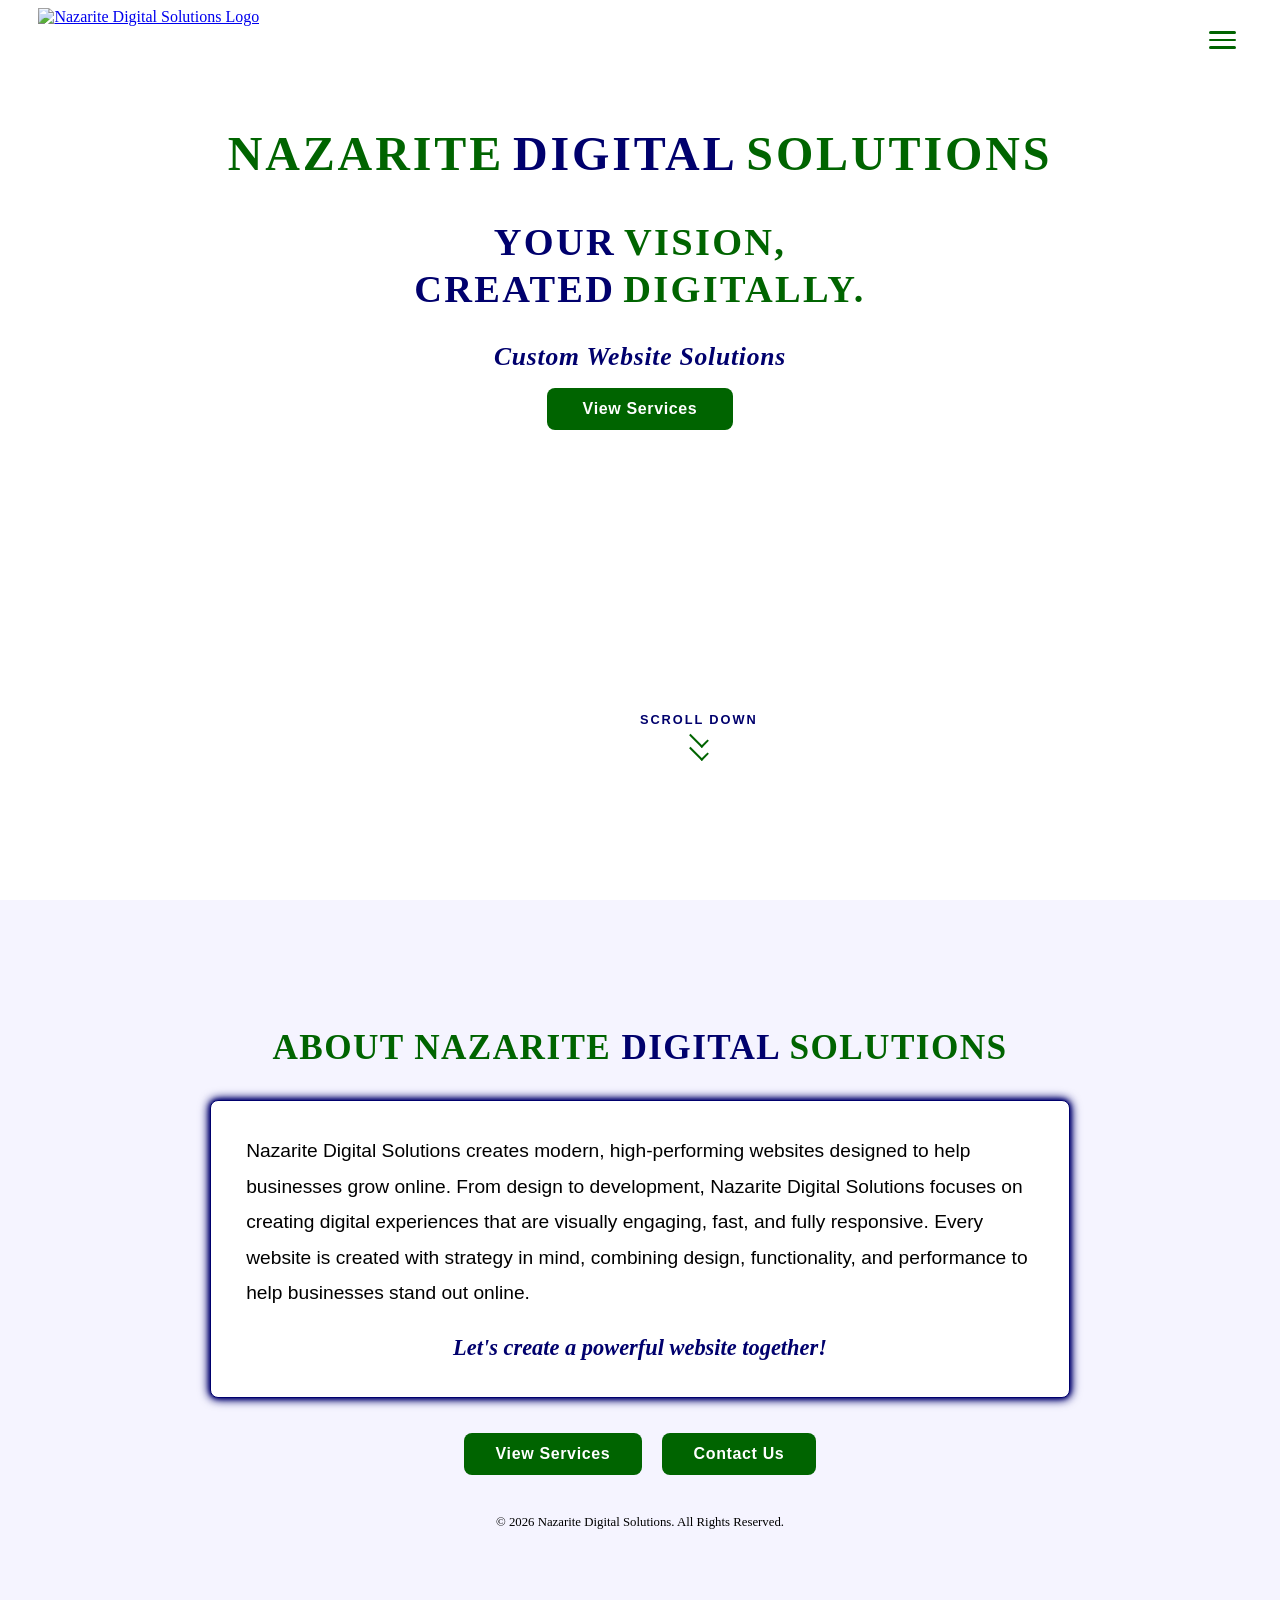
==== index.html @ 7ee90324 "Add files via upload" ====
<!DOCTYPE html>
<html lang="en">
  <head>
    <meta charset="UTF-8"/>
    <meta name="viewport" content="width=device-width, initial-scale=1.0"/>
    
    <title>Home | Nazarite Digital Solutions | Web Developer in Durban, South Africa</title>
    <meta name="description" content="Nazarite Digital Solutions creates modern, responsive websites designed to help businesses grow online.">
    <link rel="canonical" href="https://www.nazaritedigitalsolutions.vercel.app/">
    
    <meta name="robots" content="index, follow">

    <meta name="author" content="Nazarite Digital Solutions">
    
    <link rel="icon" type="image/svg+xml" href="favicon-nazarite-digital-solutions.svg">
    <link rel="preload" as="image" href="hero-page-background.webp">
    <link rel="preload" as="image" href="logo-nazarite-digital-solutions.svg">
  
    <style>
      *, *::before, *::after { box-sizing: border-box; margin: 0; padding: 0; }

      html { scroll-behavior: smooth; }

      body { overflow-x: hidden; }
      
/* ───────────────────────────────────────────────────── HEADER ───────────────────────────────────────────────────── */

      /* ---------- HEADER ---------- */
      
      .site-header {
        position: fixed;
        top: 0;
        left: 0;
        width: 100%;
        height: 5rem;
        z-index: 200;
        background: transparent;
        display: flex;
        align-items: center;
        padding: 0 3vw;
      }
      
      /* ---------- NAVBAR ---------- */
      
      .navbar {
        position: fixed;
        top: 0;
        left: 0;
        width: 100%;
        height: 5rem;
        background: transparent;
        display: flex;
        align-items: center;
        justify-content: space-between;
        padding: 0 3vw;
        z-index: 1000;
      }

      /* ---------- LOGO ---------- */
      
      .navbar-logo {
        display: flex;
        align-items: center;
        height: 100%;
        flex-shrink: 0;
      }

      .navbar-logo img {
        height: 4rem;
        width: auto;
        display: block;
      }

      /* ---------- HAMBURGER BUTTON ---------- */
      
      .hamburger {
        display: flex;
        flex-direction: column;
        justify-content: center;
        align-items: center;
        gap: 5px;
        width: 2.4rem;
        height: 2.4rem;
        background: none;
        border: none;
        cursor: pointer;
        padding: 0.2rem;
        flex-shrink: 0;
        z-index: 1100;
      }

      .hamburger .bar {
        display: block;
        width: 1.7rem;
        height: 2.5px;
        background-color: #006400;
        border-radius: 2px;
        transition: transform 0.3s ease, opacity 0.3s ease, background-color 0.3s ease;
        transform-origin: center;
      }

      .hamburger.is-open .bar:nth-child(1) {
        transform: translateY(7.5px) rotate(45deg);
        background-color: #00004D;
      }
    
      .hamburger.is-open .bar:nth-child(2) {
        opacity: 0;
        transform: scaleX(0);
      }
    
      .hamburger.is-open .bar:nth-child(3) {
        transform: translateY(-7.5px) rotate(-45deg);
        background-color: #00004D;
      }

      /* ---------- HAMBURGER DROP DOWN MENU ---------- */
      
      .mobile-menu {
        display: none;
        position: fixed;
        top: 5rem;
        right: 3vw;
        width: min(22rem, 90vw);
        text-align: center;
        background-color: #00006D;
        border-radius: 0.5rem;
        flex-direction: column;
        z-index: 999;
        overflow: hidden;
        max-height: 0;
        transition: max-height 0.35s ease;
      }

      .mobile-menu.is-open {
        display: flex;
        max-height: 45vh;
      }

      .mobile-menu a {
        font-size: 1.1rem;
        color: white;
        font-weight: 700;
        text-decoration: none;
        padding: 1rem 3vw;
        border-bottom: 1px solid rgba(0, 0, 0, 0.12);
        display: block;
      }

      .mobile-menu a:last-child {
        border-bottom: none;
      }

/* ───────────────────────────────────────────────── MEDIA QUERIES ────────────────────────────────────────────────── */

      /* ---------- 1024px ---------- */
      
      @media (max-width: 1024px) {
        .mobile-menu a:hover {
          opacity: 1;
        }
      }

      /* ---------- 700px ---------- */
      
      @media (max-width: 700px) {
        .navbar {
          padding: 0 4vw;
        }

        .navbar-logo img {
          height: 2.5rem;
        }

        .mobile-menu a {
          font-size: 1rem;
          padding: 0.9rem 6vw;
        }
      }

      /* ---------- 468px ---------- */
      
      @media (max-width: 468px) {
        .navbar {
          padding: 0 5vw;
        }

        .navbar-logo img {
          height: 2rem;
        }

        .hamburger {
          width: 2rem;
          height: 2rem;
        }

        .hamburger .bar {
          width: 1.4rem;
        }
  
        .mobile-menu a {
          font-size: 0.95rem;
          padding: 0.8rem 7vw;
        }
      }

/* ─────────────────────────────────────────────────── HERO PAGE ──────────────────────────────────────────────────── */
      
      .hero-page {
        position: relative;
        width: 100%;
        min-height: 100vh;
        display: flex;
        flex-direction: column;
        align-items: center;
        overflow: hidden;
        padding-top: 8rem;
        padding-bottom: 6rem;
      }

      /* ---------- HERO PAGE WRAPPER ---------- */
      
      .hero-page-wrapper {
        position: absolute;
        inset: 0;
        width: 100%;
        height: 100%;
        z-index: 0;
      }
         
      .hero-page-video {
        position: absolute;
        inset: 0;
        width: 100%;
        height: 100%;
        object-fit: cover;
      }
      
      .hero-page-image {
        position: absolute;
        inset: 0;
        width: 100%;
        height: 100%;
        display: none;
      }

      .hero-page-image img {
        width: 100%;
        height: 100%;
        object-fit: cover;
        display: none;
      }

      /* ---------- HERO PAGE CONTENT ---------- */
      
      .hero-page-content {
        position: relative;
        z-index: 1;
        display: flex;
        flex-direction: column;
        align-items: center;
        width: 90%;
        max-width: 960px;
        text-align: center;
      }

      /* ---------- NAZARITE DIGITAL SOLUTIONS NAME ---------- */
      
      .nazarite-digital-solutions-name {
        font-family: Georgia, 'Times New Roman', serif;
        font-size: clamp(2.8rem, 5.5vw, 3rem);
        font-weight: 700;
        letter-spacing: 0.06em;
        line-height: 1.1;
        display: flex;
        gap: 0.55rem;
        align-items: baseline;
        flex-wrap: wrap;
        justify-content: center;
        margin-bottom: 2.5rem;
        animation: flyFromTop 0.9s cubic-bezier(0.22, 1, 0.36, 1) both;
      }

      @keyframes flyFromTop {
        from { transform: translateY(-120vh); opacity: 0; }
        to   { transform: translateY(0);      opacity: 1; }
      }

       .nazarite-digital-solutions-name-green-words { 
        color: #006400; 
      }
    
      .nazarite-digital-solutions-name-blue-word { 
        color: #00006D; 
      }

      /* ---------- YOUR VISION / CREATED DIGITALLY WORDS ---------- */
      
      .nazarite-digital-solutions-slogan {
        display: flex;
        flex-direction: column;
        align-items: center;
        gap: 0.3rem;
        margin-bottom: 2rem;
      }

      .hero-page-slogan-line {
        display: flex;
        gap: 0.5rem;
        align-items: baseline;
        flex-wrap: wrap;
        justify-content: center;
      }

      .nazarite-digital-solutions-slogan {
        font-family: Georgia, 'Times New Roman', serif;
        font-size: clamp(2.2rem, 5.5vw, 2.4rem);
        font-weight: 700;
        letter-spacing: 0.06em;
        line-height: 1.1;
      }

      .nazarite-digital-solutions-slogan-blue-words { 
        color: #00006D; 
      }
    
      .nazarite-digital-solutions-slogan-green-words { 
        color: #006400; 
      }

      .fly-left {
        animation: flyFromLeft 0.85s cubic-bezier(0.22, 1, 0.36, 1) both;
        animation-delay: 0.25s;
      }
    
      .fly-right {
        animation: flyFromRight 0.85s cubic-bezier(0.22, 1, 0.36, 1) both;
        animation-delay: 0.25s;
      }

      .hero-page-slogan-line:nth-child(2) .fly-left,
      
      .hero-page-slogan-line:nth-child(2) .fly-right {
        animation-delay: 0.42s;
      }

      @keyframes flyFromLeft {
        from { transform: translateX(-120vw); opacity: 0; }
        to   { transform: translateX(0);      opacity: 1; }
      }

      @keyframes flyFromRight {
        from { transform: translateX(120vw);  opacity: 0; }
        to   { transform: translateX(0);      opacity: 1; }
      }

      /* ---------- CUSTOM WEBSITE SOLUTIONS SENTENCE ---------- */
      
      .hero-page-custom-website-solutions {
        font-family: Georgia, 'Times New Roman', serif;
        font-size: clamp(1.4rem, 2.6vw, 1.6rem);
        font-style: italic;
        font-weight: 900;
        color: #00006D;
        margin-bottom: 1rem;
        letter-spacing: 0.03em;
        animation: fadeUp 0.9s 0.65s cubic-bezier(0.22, 1, 0.36, 1) both;
      }

      @keyframes fadeUp {
        from { opacity: 0; transform: translateY(24px); }
        to   { opacity: 1; transform: translateY(0);    }
      }

      /* ---------- HERO PAGE BUTTON ---------- */
      
      .hero-page-button {
        display: inline-block;
        font-family: Arial, sans-serif;
        font-size: 1rem;
        font-weight: 700;
        color: white;
        background-color: #006400;
        border: none;
        border-radius: 0.5rem;
        padding: 0.75rem 2.2rem;
        cursor: pointer;
        text-decoration: none;
        letter-spacing: 0.04em;
        transition: transform 0.2s ease;
      }

      .hero-page-button:hover {
        transform: translateY(-5px);
      }
      
      .hero-page-buttons {
        animation: fadeUp 0.9s 0.85s cubic-bezier(0.22, 1, 0.36, 1) both;
      }

      /* ---------- SCROLL INDICATOR ---------- */
      
      .scroll-indicator {
        position: absolute;
        bottom: 9rem;
        left: 50%;
        transform: translateX(-50%);
        z-index: 1;
        display: flex;
        flex-direction: column;
        align-items: center;
        gap: 0.35rem;
        animation: fadeUp 1s 1.2s cubic-bezier(0.22, 1, 0.36, 1) both;
        text-decoration: none;
      }

      .scroll-indicator-text {
        font-family: Arial, sans-serif;
        font-size: 0.8rem;
        letter-spacing: 0.15em;
        color: #00006D;
        font-weight: 800;
      }

      .scroll-indicator-chevrons {
        display: flex;
        flex-direction: column;
        align-items: center;
        gap: 3px;
      }

      .chevron {
        width: 18px;
        height: 10px;
        border-right: 2.5px solid #006400;
        border-bottom: 2.5px solid #006400;
        transform: rotate(45deg);
        animation: bounce 1.4s infinite;
      }

      .chevron:nth-child(2) { 
        animation-delay: 0.2s; 
      }

      @keyframes bounce {
        0%, 100% { opacity: 0.3; transform: rotate(45deg) translateY(-3px); }
        50%       { opacity: 1;   transform: rotate(45deg) translateY(3px);  }
      }

/* ────────────────────────────────────────────────── ABOUT PAGE ──────────────────────────────────────────────────── */
      
      .about-page {
        background-color: #F5F4FF;
        width: 100%;
        min-height: 100vh;
        padding-top: 8rem;
        padding-bottom: 3rem;
        display: flex;
        flex-direction: column;
        align-items: center;
      }

      .about-page-wrapper {
        width: 88%;
        max-width: 860px;
        display: flex;
        flex-direction: column;
        align-items: center;
      }

      /* ---------- ABOUT PAGE HEADING ---------- */
      
      .about-page-heading {
        font-family: Georgia, 'Times New Roman', serif;
        font-size: clamp(1.3rem, 3vw, 2.2rem);
        font-weight: 700;
        color: #006400;
        text-align: center;
        margin-bottom: 2rem;
        letter-spacing: 0.04em;
      }
      
      .about-page-heading-digital-blue {
        color: #00006D;
      }

      /* ---------- ABOUT PAGE BOX ---------- */
      
      .about-page-box {
        width: 100%;
        border-radius: 0.5rem;
        background-color: white;
        padding: 2rem 2.2rem 1.8rem;
        margin-bottom: 2.2rem;
        border: 1px solid #00006D;
        box-shadow: 0 0 4px #00006D, 
                    0 0 8px #00006D, 
                    0 0 12px #00006D;
      }

      .about-page-box p {
        font-family: Arial, sans-serif;
        font-size: 1.2rem;
        color: black;
        line-height: 1.85;
        text-align: left;
        margin-bottom: 1rem;
      }

      .about-page-box .tagline {
        font-family: Georgia, 'Times New Roman', serif;
        font-size: 1.4rem;
        font-style: italic;
        font-weight: 700;
        color: #00006D;
        text-align: center;
        margin-bottom: 0;
      }

      /* ---------- ABOUT PAGE BUTTONS ---------- */
      
      .about-page-buttons {
        display: flex;
        gap: 1.2rem;
        justify-content: center;
        flex-wrap: wrap;
        margin-bottom: 2.5rem;
      }

      .about-page-button {
        display: inline-block;
        font-family: Arial, sans-serif;;
        font-size: 1rem;
        font-weight: 700;
        color: white;
        background-color: #006400;
        border: none;
        border-radius: 0.5rem;
        padding: 0.75rem 2rem;
        cursor: pointer;
        text-decoration: none;
        letter-spacing: 0.04em;
        transition: transform 0.2s ease;
      }

      .about-page-button:hover {
        transform: translateY(-5px);
      }

      /* ---------- COPYRIGHT ---------- */
      
      .copyright {
        font-family: Georgia, 'Times New Roman', serif;
        font-size: 0.8rem;
        color: black;
        font-style: normal;
        text-align: center;
      }

/* ───────────────────────────────────────────────── MEDIA QUERIES ────────────────────────────────────────────────── */

      /* ---------- 700px ---------- */
    
      @media (max-width: 700px) {
        .nazarite-digital-solutions-name {
          font-size: clamp(1.8rem, 6.5vw, 2rem);
          letter-spacing: 0.04em;
        }

        .nazarite-digital-solutions-slogan {
          font-size: clamp(1.4rem, 8vw, 1.6rem);
        }

        .hero-page-custom-website-solutions { 
          font-size: 1.4rem; 
        }

        .about-page-box { 
          padding: 1.5rem 1.3rem 1.4rem; 
        }
      
        .about-page-heading { 
          font-size: 1.2rem; 
        }
        
        .hero-page-video {
          display: none;
        }

        .hero-page-image {
          display: block;
          position: absolute;
          inset: 0;
          width: 100%;
          height: 100%;
        }

        .hero-page-image img {
          width: 100%;
          height: 100%;
          object-fit: cover;
          display: block;
        }
      
        .hero-page-button:hover,
        .about-page-button:hover {
          transform: none;
          box-shadow: none;
        }
      }

      /* ---------- 468px ---------- */
    
      @media (max-width: 468px) {
        .hero-page {
          padding-top: calc(5rem + 3rem);
          padding-bottom: 5rem;
        }

        .nazarite-digital-solutions-name {
          gap: 0.3rem;
          font-size: clamp(1.8rem, 8vw, 2rem);
          letter-spacing: 0.03em;
          margin-bottom: 1rem;
        }

        .nazarite-digital-solutions-slogan {
          font-size: clamp(1.2rem, 9.5vw, 1.4rem);
          letter-spacing: 0.02em;
          margin-bottom: 1rem;
        }

        .hero-page-slogan-line { 
          gap: 0.3rem; 
        }

        .hero-page-custom-website-solutions {
          font-size: 1rem;
          margin-bottom: 1rem;
        }

        .hero-page-button,
        .about-page-button {
          font-size: 0.9rem;
          padding: 0.65rem 1.5rem;
        }

        .about-page-box p { 
          font-size: 0.9rem; 
        }
        
        .about-page-box .tagline { 
          font-size: 0.95rem; 
        }
        
        .about-page-heading { 
          font-size: 1.05rem; 
        }
        
        .scroll-indicator {
          bottom: 8.5rem;
        }

        .about-page-buttons {
          flex-direction: column;
          align-items: center;
          gap: 0.8rem;
        }

        .hero-page-button:hover,
        .about-page-button:hover {
          transform: none;
          box-shadow: none;
        }
      }
    </style>
  </head>

<!-- ──────────────────────────────────────────────────── BODY ───────────────────────────────────────────────────── -->
  
  <body>

<!-- ─────────────────────────────────────────────────── HEADER ──────────────────────────────────────────────────── -->
  
    <header class="site-header">
  
      <nav class="navbar">

        <!-- LOGO -->
    
        <div class="navbar-logo">
          <a href="index.html">
            <img src="logo-nazarite-digital-solutions.svg" alt="Nazarite Digital Solutions Logo">
          </a>
        </div>

      <!-- HAMBURGER -->
    
        <button class="hamburger" id="hamburger" aria-label="Toggle menu" aria-expanded="false">
          <span class="bar"></span>
          <span class="bar"></span>
          <span class="bar"></span>
        </button>

      </nav>

      <!-- HAMBURGER DROP DOWN MENU -->
  
      <div class="mobile-menu" id="mobileMenu" role="navigation" aria-label="Mobile navigation">
        <a href="index.html">Home</a>
        <a href="#about-page">About</a>
        <a href="projects-page.html">Projects</a>
        <a href="services-page.html">Services</a>
        <a href="contact-page.html">Contact</a>
      </div>
    
    </header>

    <script>
      const hamburger = document.getElementById('hamburger');
      const mobileMenu = document.getElementById('mobileMenu');

      hamburger.addEventListener('click', () => {
        const isOpen = hamburger.classList.toggle('is-open');
        hamburger.setAttribute('aria-expanded', isOpen);

        if (isOpen) {
          mobileMenu.classList.add('is-open');
        } else {
          mobileMenu.classList.remove('is-open');
        }
      });

      mobileMenu.querySelectorAll('a').forEach(link => {
        link.addEventListener('click', () => {
          hamburger.classList.remove('is-open');
          hamburger.setAttribute('aria-expanded', false);
          mobileMenu.classList.remove('is-open');
        });
      });

      document.addEventListener('click', (e) => {
        if (!hamburger.contains(e.target) && !mobileMenu.contains(e.target)) {
          hamburger.classList.remove('is-open');
          hamburger.setAttribute('aria-expanded', false);
          mobileMenu.classList.remove('is-open');
        }
      });
    </script>

<!-- ─────────────────────────────────────────────────── HERO PAGE ───────────────────────────────────────────────── -->
    
    <section class="hero-page" id="home">

      <!-- HERO PAGE BACKGROUND / WRAPPER -->
      
      <div class="hero-page-wrapper">
        <video class="hero-page-video" autoplay muted loop playsinline>
          <source src="hero-page-background-video.webm" type="video/webm">
          <source src="hero-page-background-video.mp4" type="video/mp4">
        </video>
        
        <picture class="hero-page-image">
          <source srcset="hero-page-background.webp" type="image/webp">
          <img src="hero-page-background.png" alt="" aria-hidden="true" loading="eager" fetchpriority="high">
        </picture>
      </div>

      <div class="hero-page-content">

      <!-- NAZARITE DIGITAL SOLUTIONS NAME -->
      
        <div class="nazarite-digital-solutions-name">
        <span class="nazarite-digital-solutions-name-green-words">NAZARITE</span>
        <span class="nazarite-digital-solutions-name-blue-word">DIGITAL</span>
        <span class="nazarite-digital-solutions-name-green-words">SOLUTIONS</span>
      </div>

      <!-- YOUR VISION / CREATED DIGITALLY WORDS -->
        
      <div class="nazarite-digital-solutions-slogan">

        <div class="hero-page-slogan-line">
          <span class="nazarite-digital-solutions-slogan-blue-words  fly-left">YOUR</span>
          <span class="nazarite-digital-solutions-slogan-green-words fly-right">VISION,</span>
        </div>

        <div class="hero-page-slogan-line">
          <span class="nazarite-digital-solutions-slogan-blue-words  fly-left">CREATED</span>
          <span class="nazarite-digital-solutions-slogan-green-words fly-right">DIGITALLY.</span>
        </div>

      </div>

      <p class="hero-page-custom-website-solutions">Custom Website Solutions</p>

      <div class="hero-page-buttons">
        <a href="services-page.html" class="hero-page-button">View Services</a>
      </div>

      </div>

      <!-- SCROLL DOWN INDICATOR -->
    
      <a href="#about-page" class="scroll-indicator" aria-label="Scroll to About">
        <span class="scroll-indicator-text">SCROLL DOWN</span>
        <div class="scroll-indicator-chevrons">
          <div class="chevron"></div>
          <div class="chevron"></div>
        </div>
      </a>

    </section>

<!-- ───────────────────────────────────────────────── ABOUT PAGE ────────────────────────────────────────────────── -->
    
    <section class="about-page" id="about-page">
      <div class="about-page-wrapper">

        <h2 class="about-page-heading">ABOUT NAZARITE <span class="about-page-heading-digital-blue">DIGITAL</span> SOLUTIONS</h2>

        <div class="about-page-box">
          <p>Nazarite Digital Solutions creates modern, high-performing websites designed to help businesses grow online. 
            From design to development, Nazarite Digital Solutions focuses on creating digital experiences that are 
            visually engaging, fast, and fully responsive. Every website is created with strategy in mind, combining 
            design, functionality, and performance to help businesses stand out online.</p>
          <p class="tagline">Let's create a powerful website together!</p>
        </div>

        <div class="about-page-buttons">
          <a href="services-page.html" class="about-page-button">View Services</a>
          <a href="contact-page.html"  class="about-page-button">Contact Us</a>
        </div>

        <p class="copyright">&copy; 2026 Nazarite Digital Solutions. All Rights Reserved.</p>

      </div>
    </section>

  </body>
</html>
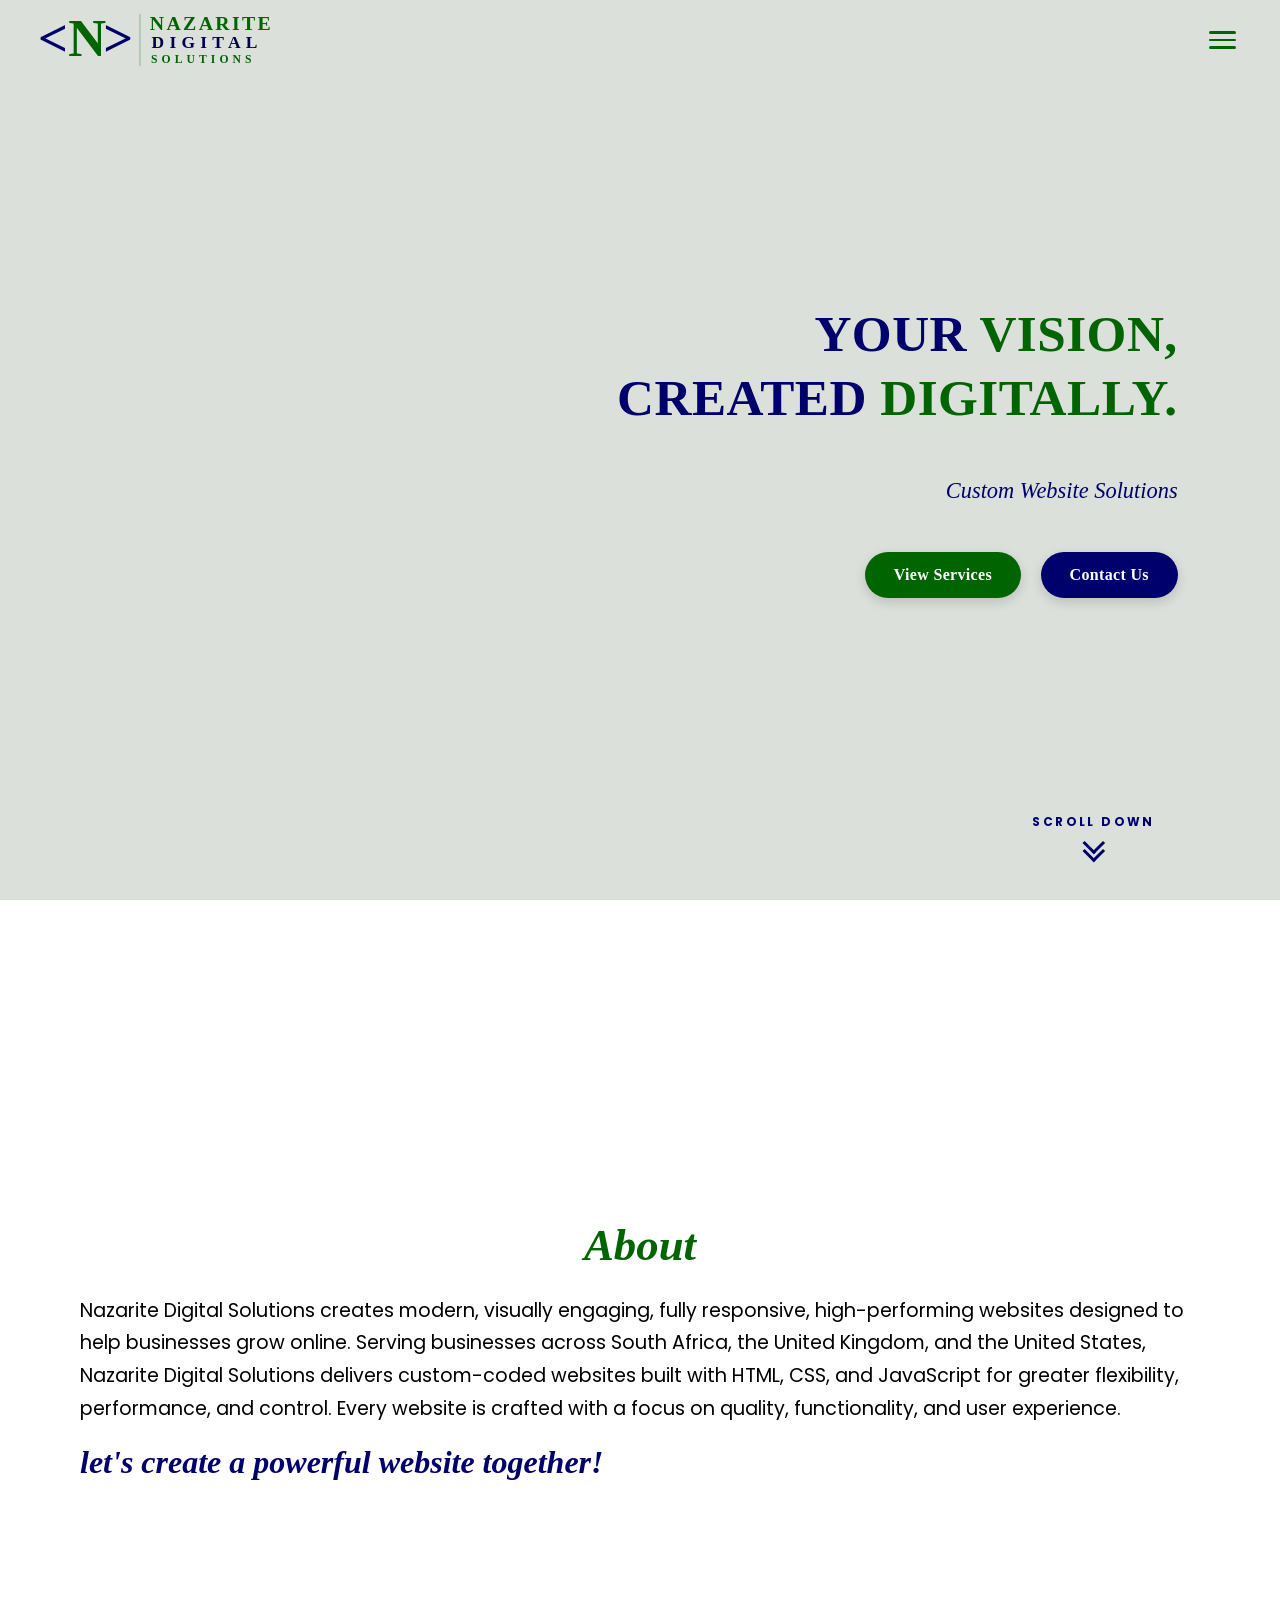
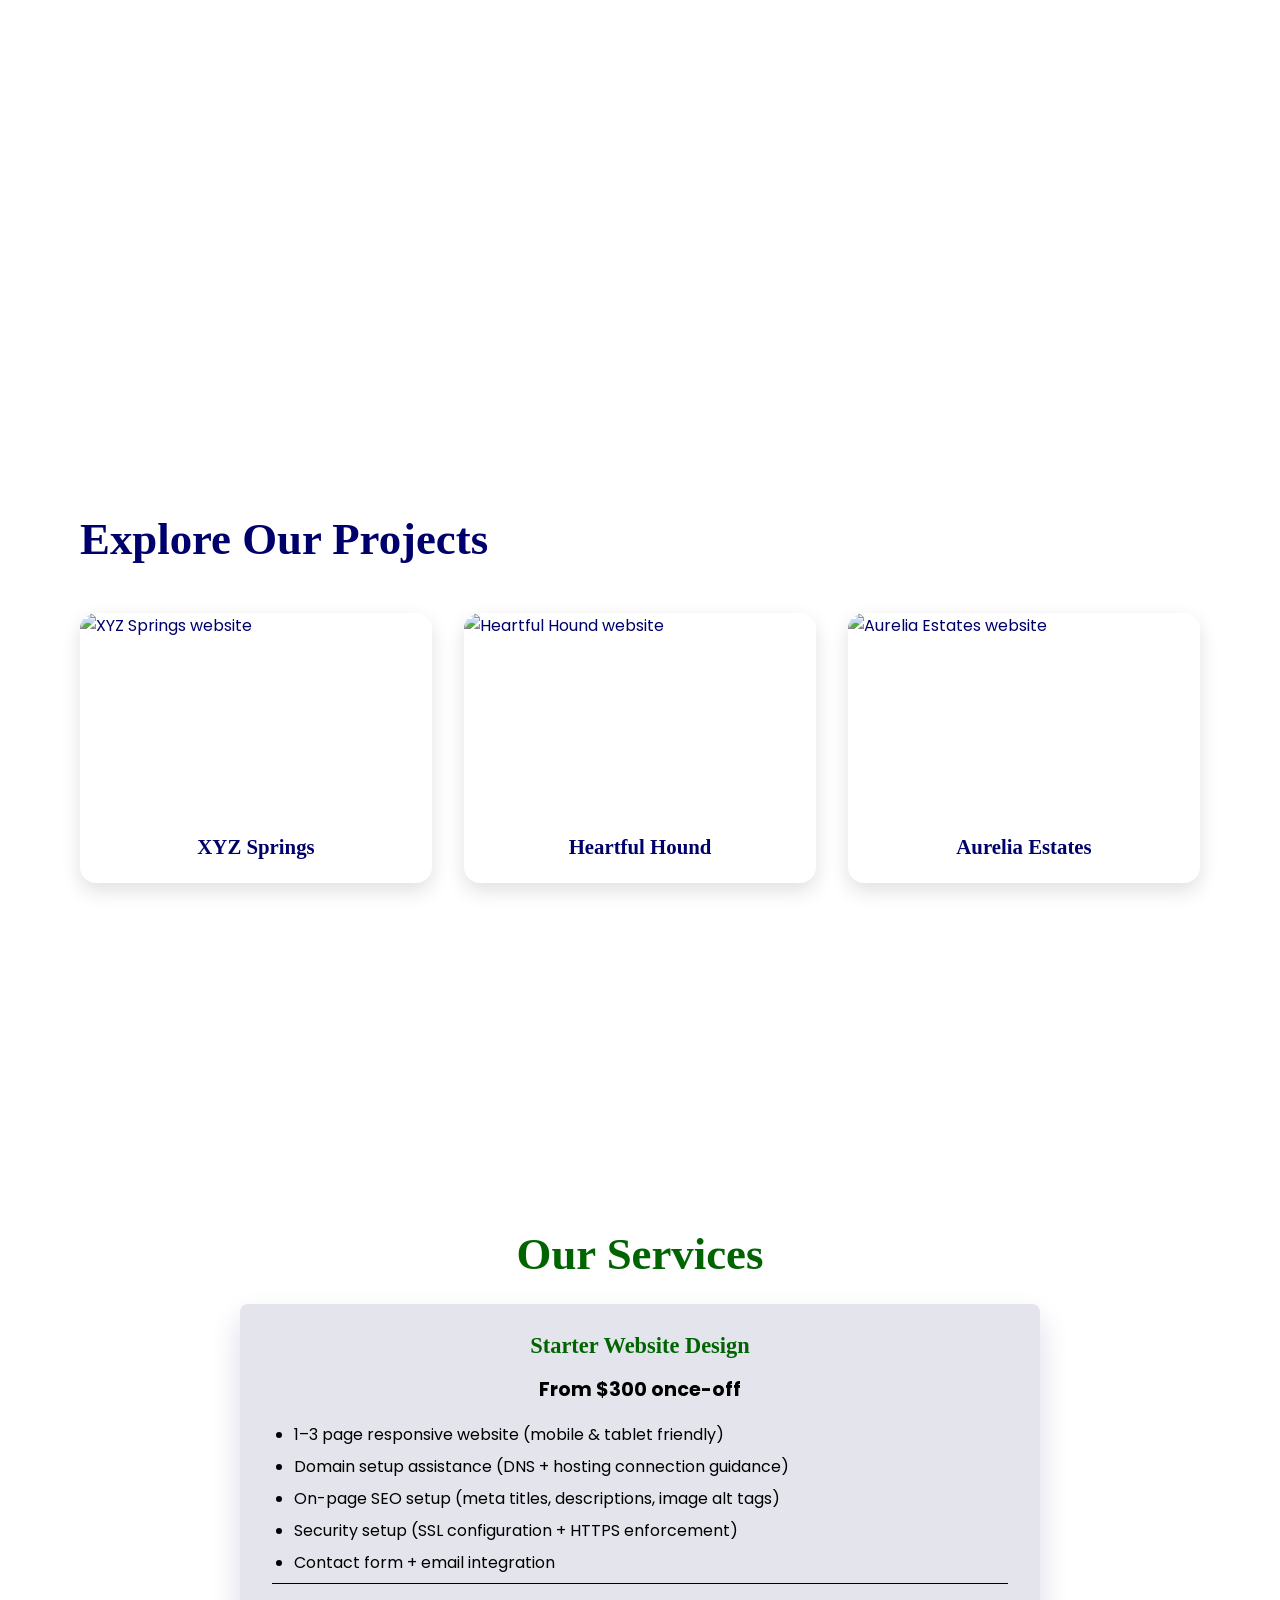
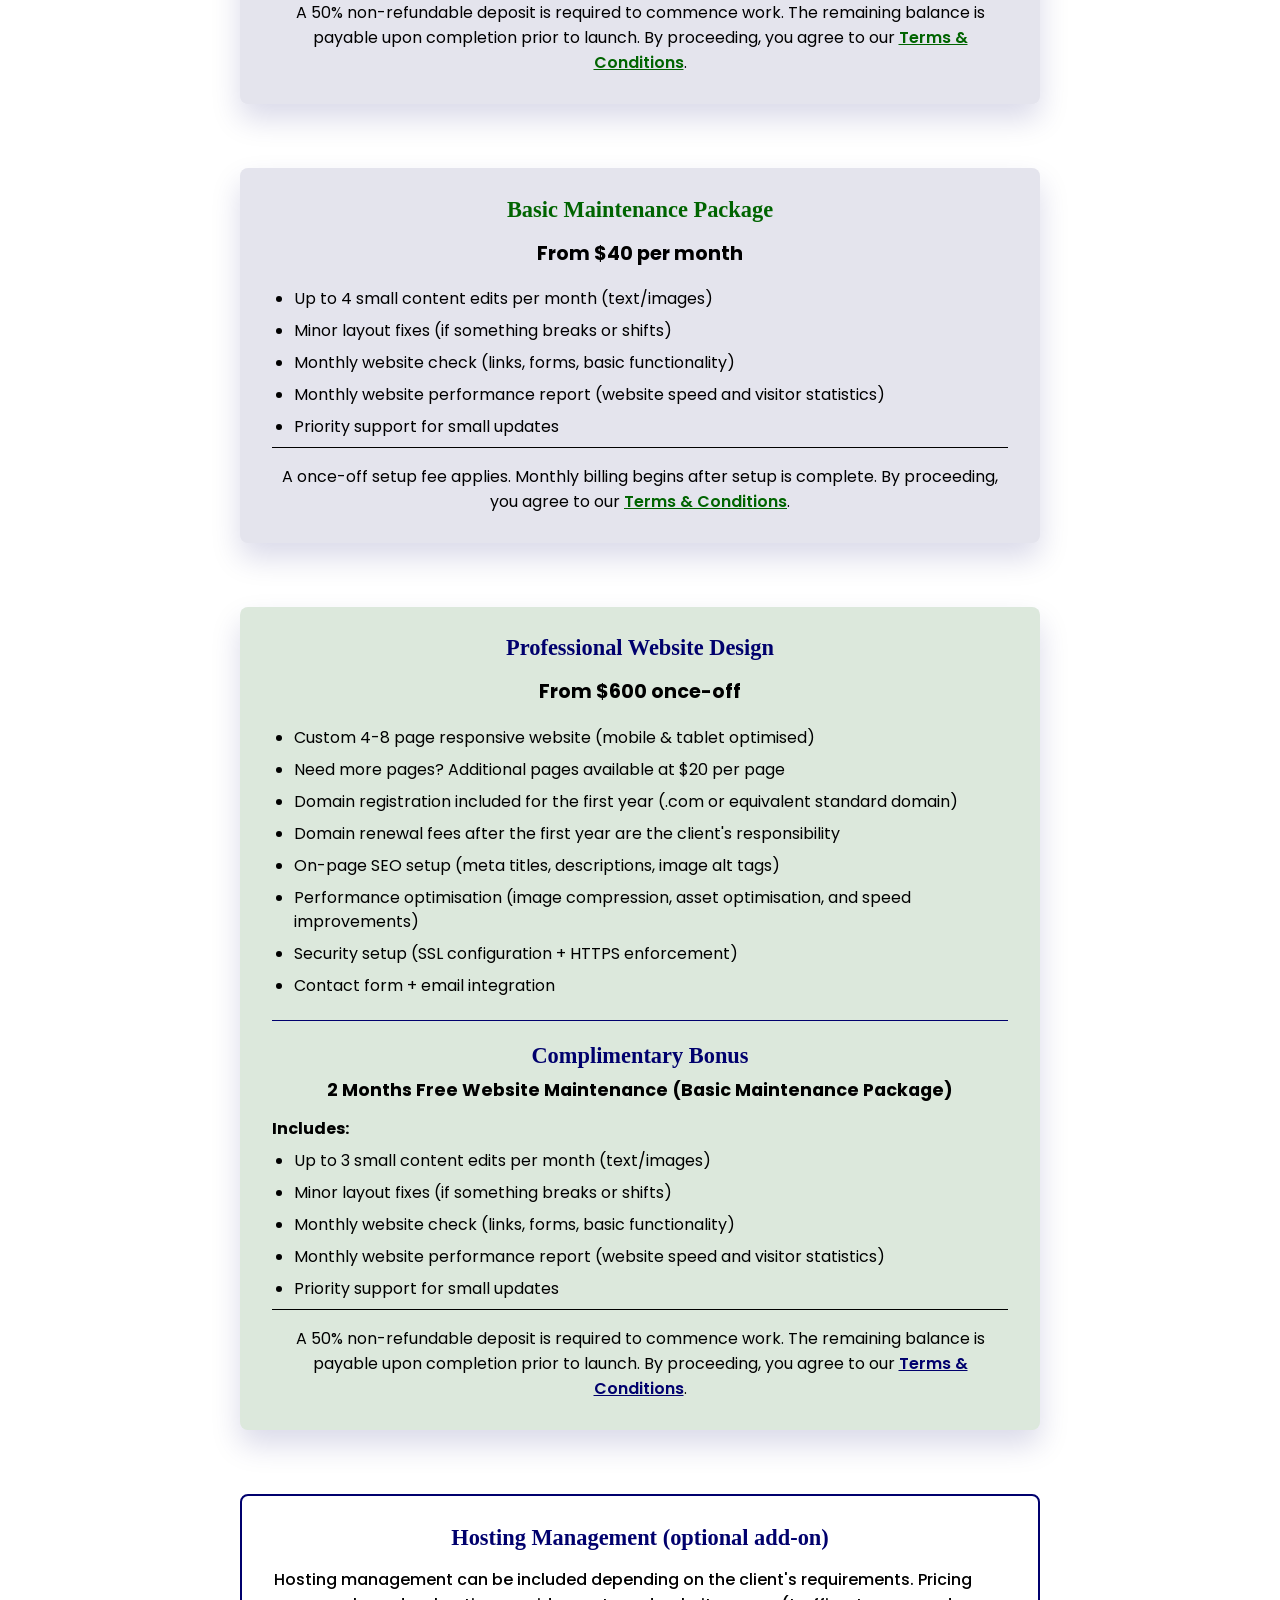
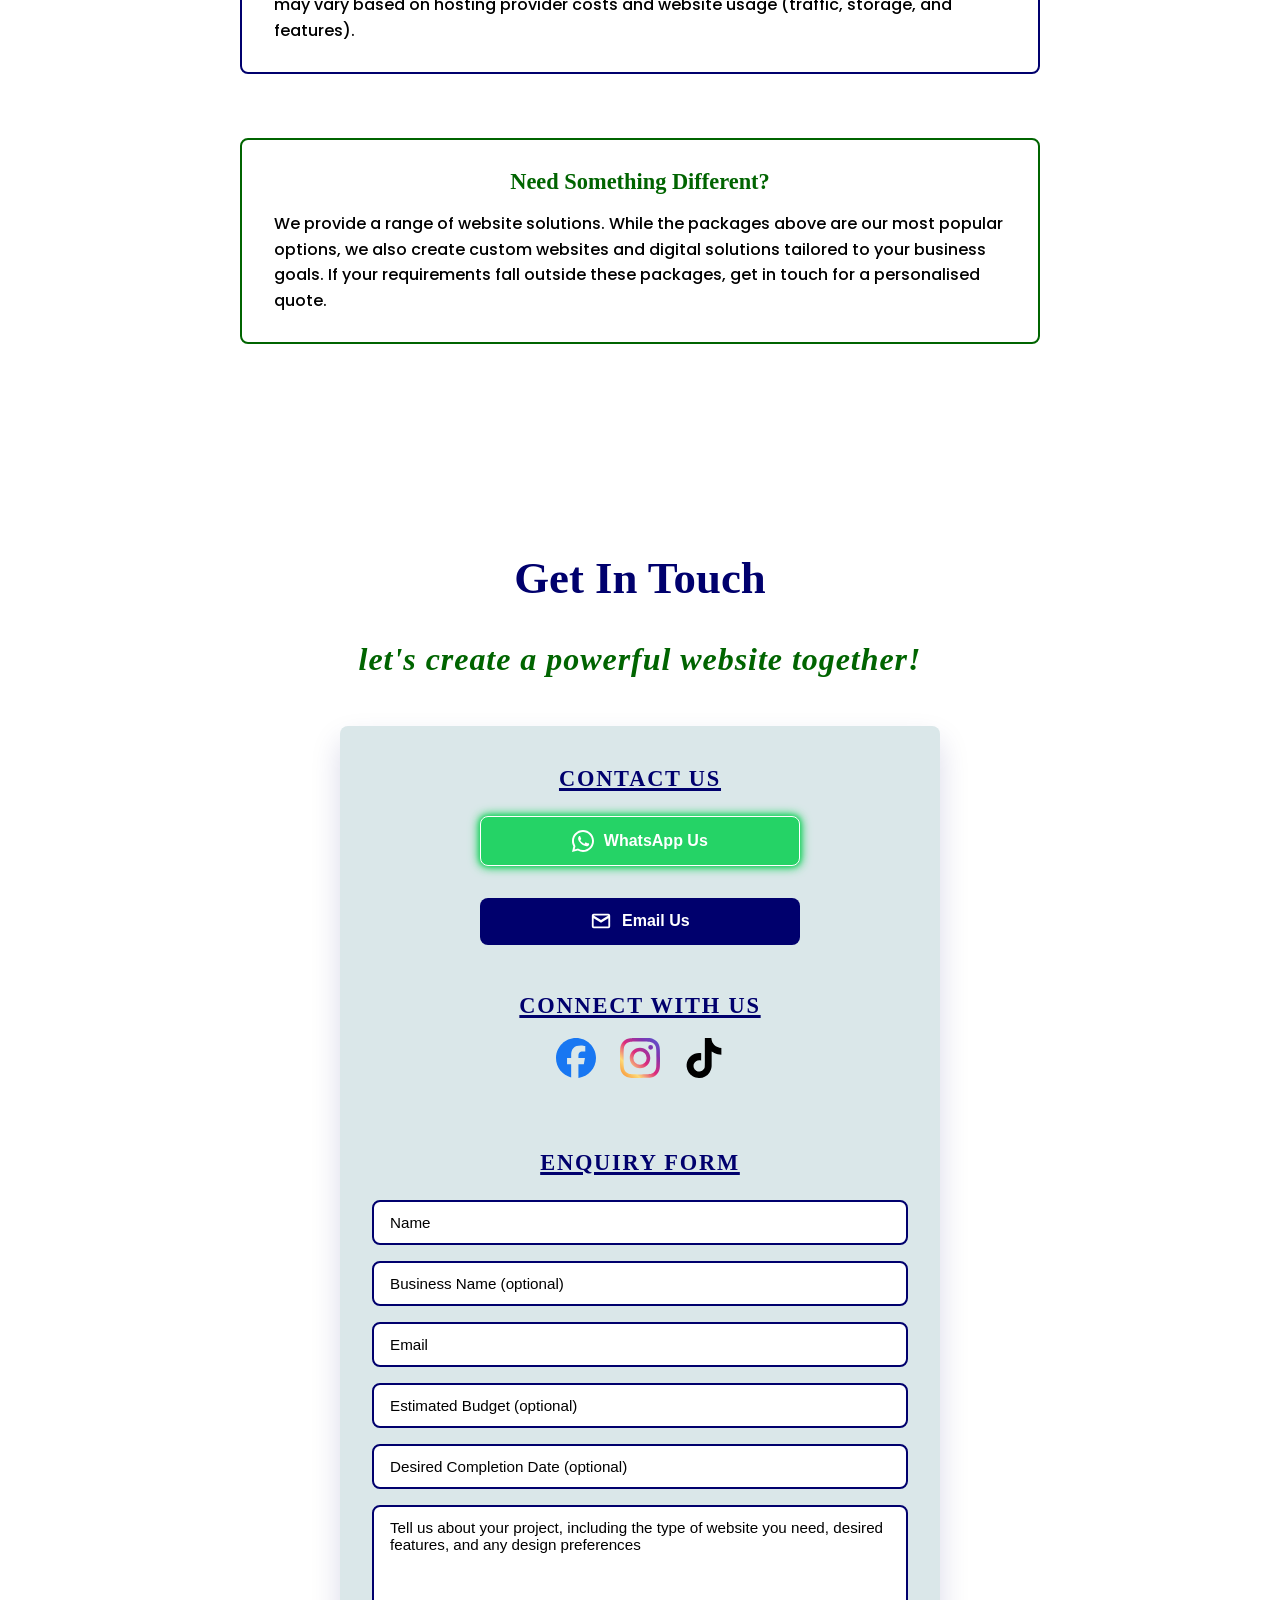
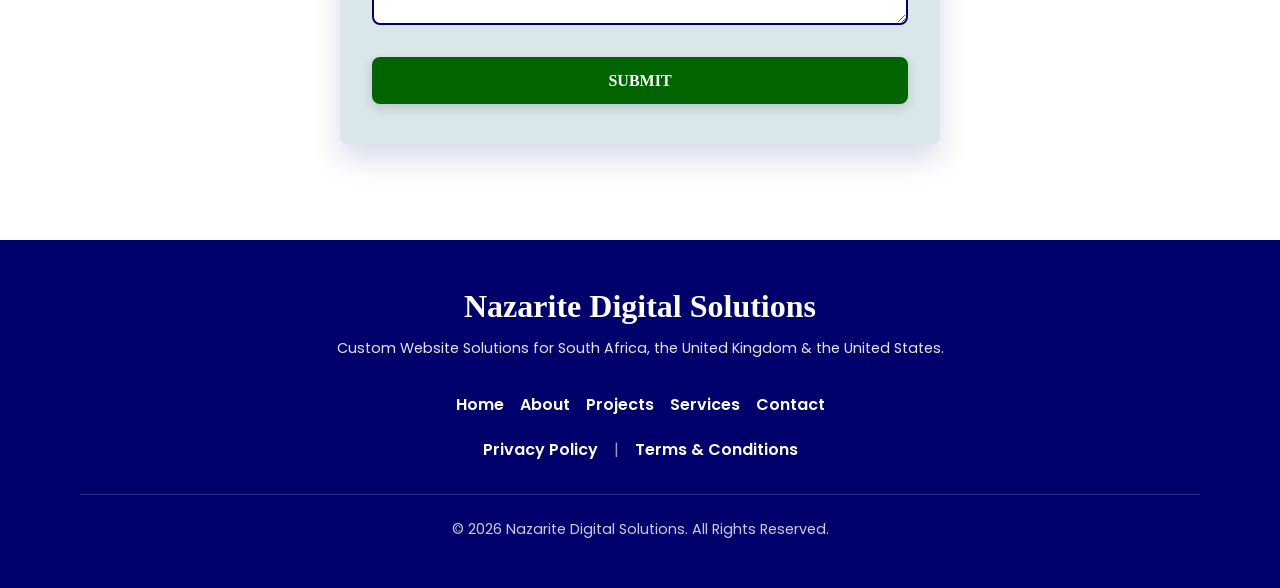
==== commit 39cc3293: "Add files via upload" ====
--- a/index.html
+++ b/index.html
@@ -1,841 +1,1651 @@
-<!DOCTYPE html>
-<html lang="en">
-  <head>
-    <meta charset="UTF-8"/>
-    <meta name="viewport" content="width=device-width, initial-scale=1.0"/>
-    
-    <title>Home | Nazarite Digital Solutions | Web Developer in Durban, South Africa</title>
-    <meta name="description" content="Nazarite Digital Solutions creates modern, responsive websites designed to help businesses grow online.">
-    <link rel="canonical" href="https://www.nazaritedigitalsolutions.vercel.app/">
-    
-    <meta name="robots" content="index, follow">
-
-    <meta name="author" content="Nazarite Digital Solutions">
-    
-    <link rel="icon" type="image/svg+xml" href="favicon-nazarite-digital-solutions.svg">
-    <link rel="preload" as="image" href="hero-page-background.webp">
-    <link rel="preload" as="image" href="logo-nazarite-digital-solutions.svg">
-  
-    <style>
-      *, *::before, *::after { box-sizing: border-box; margin: 0; padding: 0; }
-
-      html { scroll-behavior: smooth; }
-
-      body { overflow-x: hidden; }
-      
-/* ───────────────────────────────────────────────────── HEADER ───────────────────────────────────────────────────── */
-
-      /* ---------- HEADER ---------- */
-      
-      .site-header {
-        position: fixed;
-        top: 0;
-        left: 0;
-        width: 100%;
-        height: 5rem;
-        z-index: 200;
-        background: transparent;
-        display: flex;
-        align-items: center;
-        padding: 0 3vw;
-      }
-      
-      /* ---------- NAVBAR ---------- */
-      
-      .navbar {
-        position: fixed;
-        top: 0;
-        left: 0;
-        width: 100%;
-        height: 5rem;
-        background: transparent;
-        display: flex;
-        align-items: center;
-        justify-content: space-between;
-        padding: 0 3vw;
-        z-index: 1000;
-      }
-
-      /* ---------- LOGO ---------- */
-      
-      .navbar-logo {
-        display: flex;
-        align-items: center;
-        height: 100%;
-        flex-shrink: 0;
-      }
-
-      .navbar-logo img {
-        height: 4rem;
-        width: auto;
-        display: block;
-      }
-
-      /* ---------- HAMBURGER BUTTON ---------- */
-      
-      .hamburger {
-        display: flex;
-        flex-direction: column;
-        justify-content: center;
-        align-items: center;
-        gap: 5px;
-        width: 2.4rem;
-        height: 2.4rem;
-        background: none;
-        border: none;
-        cursor: pointer;
-        padding: 0.2rem;
-        flex-shrink: 0;
-        z-index: 1100;
-      }
-
-      .hamburger .bar {
-        display: block;
-        width: 1.7rem;
-        height: 2.5px;
-        background-color: #006400;
-        border-radius: 2px;
-        transition: transform 0.3s ease, opacity 0.3s ease, background-color 0.3s ease;
-        transform-origin: center;
-      }
-
-      .hamburger.is-open .bar:nth-child(1) {
-        transform: translateY(7.5px) rotate(45deg);
-        background-color: #00004D;
-      }
-    
-      .hamburger.is-open .bar:nth-child(2) {
-        opacity: 0;
-        transform: scaleX(0);
-      }
-    
-      .hamburger.is-open .bar:nth-child(3) {
-        transform: translateY(-7.5px) rotate(-45deg);
-        background-color: #00004D;
-      }
-
-      /* ---------- HAMBURGER DROP DOWN MENU ---------- */
-      
-      .mobile-menu {
-        display: none;
-        position: fixed;
-        top: 5rem;
-        right: 3vw;
-        width: min(22rem, 90vw);
-        text-align: center;
-        background-color: #00006D;
-        border-radius: 0.5rem;
-        flex-direction: column;
-        z-index: 999;
-        overflow: hidden;
-        max-height: 0;
-        transition: max-height 0.35s ease;
-      }
-
-      .mobile-menu.is-open {
-        display: flex;
-        max-height: 45vh;
-      }
-
-      .mobile-menu a {
-        font-size: 1.1rem;
-        color: white;
-        font-weight: 700;
-        text-decoration: none;
-        padding: 1rem 3vw;
-        border-bottom: 1px solid rgba(0, 0, 0, 0.12);
-        display: block;
-      }
-
-      .mobile-menu a:last-child {
-        border-bottom: none;
-      }
-
-/* ───────────────────────────────────────────────── MEDIA QUERIES ────────────────────────────────────────────────── */
-
-      /* ---------- 1024px ---------- */
-      
-      @media (max-width: 1024px) {
-        .mobile-menu a:hover {
-          opacity: 1;
-        }
-      }
-
-      /* ---------- 700px ---------- */
-      
-      @media (max-width: 700px) {
-        .navbar {
-          padding: 0 4vw;
-        }
-
-        .navbar-logo img {
-          height: 2.5rem;
-        }
-
-        .mobile-menu a {
-          font-size: 1rem;
-          padding: 0.9rem 6vw;
-        }
-      }
-
-      /* ---------- 468px ---------- */
-      
-      @media (max-width: 468px) {
-        .navbar {
-          padding: 0 5vw;
-        }
-
-        .navbar-logo img {
-          height: 2rem;
-        }
-
-        .hamburger {
-          width: 2rem;
-          height: 2rem;
-        }
-
-        .hamburger .bar {
-          width: 1.4rem;
-        }
-  
-        .mobile-menu a {
-          font-size: 0.95rem;
-          padding: 0.8rem 7vw;
-        }
-      }
-
-/* ─────────────────────────────────────────────────── HERO PAGE ──────────────────────────────────────────────────── */
-      
-      .hero-page {
-        position: relative;
-        width: 100%;
-        min-height: 100vh;
-        display: flex;
-        flex-direction: column;
-        align-items: center;
-        overflow: hidden;
-        padding-top: 8rem;
-        padding-bottom: 6rem;
-      }
-
-      /* ---------- HERO PAGE WRAPPER ---------- */
-      
-      .hero-page-wrapper {
-        position: absolute;
-        inset: 0;
-        width: 100%;
-        height: 100%;
-        z-index: 0;
-      }
-         
-      .hero-page-video {
-        position: absolute;
-        inset: 0;
-        width: 100%;
-        height: 100%;
-        object-fit: cover;
-      }
-      
-      .hero-page-image {
-        position: absolute;
-        inset: 0;
-        width: 100%;
-        height: 100%;
-        display: none;
-      }
-
-      .hero-page-image img {
-        width: 100%;
-        height: 100%;
-        object-fit: cover;
-        display: none;
-      }
-
-      /* ---------- HERO PAGE CONTENT ---------- */
-      
-      .hero-page-content {
-        position: relative;
-        z-index: 1;
-        display: flex;
-        flex-direction: column;
-        align-items: center;
-        width: 90%;
-        max-width: 960px;
-        text-align: center;
-      }
-
-      /* ---------- NAZARITE DIGITAL SOLUTIONS NAME ---------- */
-      
-      .nazarite-digital-solutions-name {
-        font-family: Georgia, 'Times New Roman', serif;
-        font-size: clamp(2.8rem, 5.5vw, 3rem);
-        font-weight: 700;
-        letter-spacing: 0.06em;
-        line-height: 1.1;
-        display: flex;
-        gap: 0.55rem;
-        align-items: baseline;
-        flex-wrap: wrap;
-        justify-content: center;
-        margin-bottom: 2.5rem;
-        animation: flyFromTop 0.9s cubic-bezier(0.22, 1, 0.36, 1) both;
-      }
-
-      @keyframes flyFromTop {
-        from { transform: translateY(-120vh); opacity: 0; }
-        to   { transform: translateY(0);      opacity: 1; }
-      }
-
-       .nazarite-digital-solutions-name-green-words { 
-        color: #006400; 
-      }
-    
-      .nazarite-digital-solutions-name-blue-word { 
-        color: #00006D; 
-      }
-
-      /* ---------- YOUR VISION / CREATED DIGITALLY WORDS ---------- */
-      
-      .nazarite-digital-solutions-slogan {
-        display: flex;
-        flex-direction: column;
-        align-items: center;
-        gap: 0.3rem;
-        margin-bottom: 2rem;
-      }
-
-      .hero-page-slogan-line {
-        display: flex;
-        gap: 0.5rem;
-        align-items: baseline;
-        flex-wrap: wrap;
-        justify-content: center;
-      }
-
-      .nazarite-digital-solutions-slogan {
-        font-family: Georgia, 'Times New Roman', serif;
-        font-size: clamp(2.2rem, 5.5vw, 2.4rem);
-        font-weight: 700;
-        letter-spacing: 0.06em;
-        line-height: 1.1;
-      }
-
-      .nazarite-digital-solutions-slogan-blue-words { 
-        color: #00006D; 
-      }
-    
-      .nazarite-digital-solutions-slogan-green-words { 
-        color: #006400; 
-      }
-
-      .fly-left {
-        animation: flyFromLeft 0.85s cubic-bezier(0.22, 1, 0.36, 1) both;
-        animation-delay: 0.25s;
-      }
-    
-      .fly-right {
-        animation: flyFromRight 0.85s cubic-bezier(0.22, 1, 0.36, 1) both;
-        animation-delay: 0.25s;
-      }
-
-      .hero-page-slogan-line:nth-child(2) .fly-left,
-      
-      .hero-page-slogan-line:nth-child(2) .fly-right {
-        animation-delay: 0.42s;
-      }
-
-      @keyframes flyFromLeft {
-        from { transform: translateX(-120vw); opacity: 0; }
-        to   { transform: translateX(0);      opacity: 1; }
-      }
-
-      @keyframes flyFromRight {
-        from { transform: translateX(120vw);  opacity: 0; }
-        to   { transform: translateX(0);      opacity: 1; }
-      }
-
-      /* ---------- CUSTOM WEBSITE SOLUTIONS SENTENCE ---------- */
-      
-      .hero-page-custom-website-solutions {
-        font-family: Georgia, 'Times New Roman', serif;
-        font-size: clamp(1.4rem, 2.6vw, 1.6rem);
-        font-style: italic;
-        font-weight: 900;
-        color: #00006D;
-        margin-bottom: 1rem;
-        letter-spacing: 0.03em;
-        animation: fadeUp 0.9s 0.65s cubic-bezier(0.22, 1, 0.36, 1) both;
-      }
-
-      @keyframes fadeUp {
-        from { opacity: 0; transform: translateY(24px); }
-        to   { opacity: 1; transform: translateY(0);    }
-      }
-
-      /* ---------- HERO PAGE BUTTON ---------- */
-      
-      .hero-page-button {
-        display: inline-block;
-        font-family: Arial, sans-serif;
-        font-size: 1rem;
-        font-weight: 700;
-        color: white;
-        background-color: #006400;
-        border: none;
-        border-radius: 0.5rem;
-        padding: 0.75rem 2.2rem;
-        cursor: pointer;
-        text-decoration: none;
-        letter-spacing: 0.04em;
-        transition: transform 0.2s ease;
-      }
-
-      .hero-page-button:hover {
-        transform: translateY(-5px);
-      }
-      
-      .hero-page-buttons {
-        animation: fadeUp 0.9s 0.85s cubic-bezier(0.22, 1, 0.36, 1) both;
-      }
-
-      /* ---------- SCROLL INDICATOR ---------- */
-      
-      .scroll-indicator {
-        position: absolute;
-        bottom: 9rem;
-        left: 50%;
-        transform: translateX(-50%);
-        z-index: 1;
-        display: flex;
-        flex-direction: column;
-        align-items: center;
-        gap: 0.35rem;
-        animation: fadeUp 1s 1.2s cubic-bezier(0.22, 1, 0.36, 1) both;
-        text-decoration: none;
-      }
-
-      .scroll-indicator-text {
-        font-family: Arial, sans-serif;
-        font-size: 0.8rem;
-        letter-spacing: 0.15em;
-        color: #00006D;
-        font-weight: 800;
-      }
-
-      .scroll-indicator-chevrons {
-        display: flex;
-        flex-direction: column;
-        align-items: center;
-        gap: 3px;
-      }
-
-      .chevron {
-        width: 18px;
-        height: 10px;
-        border-right: 2.5px solid #006400;
-        border-bottom: 2.5px solid #006400;
-        transform: rotate(45deg);
-        animation: bounce 1.4s infinite;
-      }
-
-      .chevron:nth-child(2) { 
-        animation-delay: 0.2s; 
-      }
-
-      @keyframes bounce {
-        0%, 100% { opacity: 0.3; transform: rotate(45deg) translateY(-3px); }
-        50%       { opacity: 1;   transform: rotate(45deg) translateY(3px);  }
-      }
-
-/* ────────────────────────────────────────────────── ABOUT PAGE ──────────────────────────────────────────────────── */
-      
-      .about-page {
-        background-color: #F5F4FF;
-        width: 100%;
-        min-height: 100vh;
-        padding-top: 8rem;
-        padding-bottom: 3rem;
-        display: flex;
-        flex-direction: column;
-        align-items: center;
-      }
-
-      .about-page-wrapper {
-        width: 88%;
-        max-width: 860px;
-        display: flex;
-        flex-direction: column;
-        align-items: center;
-      }
-
-      /* ---------- ABOUT PAGE HEADING ---------- */
-      
-      .about-page-heading {
-        font-family: Georgia, 'Times New Roman', serif;
-        font-size: clamp(1.3rem, 3vw, 2.2rem);
-        font-weight: 700;
-        color: #006400;
-        text-align: center;
-        margin-bottom: 2rem;
-        letter-spacing: 0.04em;
-      }
-      
-      .about-page-heading-digital-blue {
-        color: #00006D;
-      }
-
-      /* ---------- ABOUT PAGE BOX ---------- */
-      
-      .about-page-box {
-        width: 100%;
-        border-radius: 0.5rem;
-        background-color: white;
-        padding: 2rem 2.2rem 1.8rem;
-        margin-bottom: 2.2rem;
-        border: 1px solid #00006D;
-        box-shadow: 0 0 4px #00006D, 
-                    0 0 8px #00006D, 
-                    0 0 12px #00006D;
-      }
-
-      .about-page-box p {
-        font-family: Arial, sans-serif;
-        font-size: 1.2rem;
-        color: black;
-        line-height: 1.85;
-        text-align: left;
-        margin-bottom: 1rem;
-      }
-
-      .about-page-box .tagline {
-        font-family: Georgia, 'Times New Roman', serif;
-        font-size: 1.4rem;
-        font-style: italic;
-        font-weight: 700;
-        color: #00006D;
-        text-align: center;
-        margin-bottom: 0;
-      }
-
-      /* ---------- ABOUT PAGE BUTTONS ---------- */
-      
-      .about-page-buttons {
-        display: flex;
-        gap: 1.2rem;
-        justify-content: center;
-        flex-wrap: wrap;
-        margin-bottom: 2.5rem;
-      }
-
-      .about-page-button {
-        display: inline-block;
-        font-family: Arial, sans-serif;;
-        font-size: 1rem;
-        font-weight: 700;
-        color: white;
-        background-color: #006400;
-        border: none;
-        border-radius: 0.5rem;
-        padding: 0.75rem 2rem;
-        cursor: pointer;
-        text-decoration: none;
-        letter-spacing: 0.04em;
-        transition: transform 0.2s ease;
-      }
-
-      .about-page-button:hover {
-        transform: translateY(-5px);
-      }
-
-      /* ---------- COPYRIGHT ---------- */
-      
-      .copyright {
-        font-family: Georgia, 'Times New Roman', serif;
-        font-size: 0.8rem;
-        color: black;
-        font-style: normal;
-        text-align: center;
-      }
-
-/* ───────────────────────────────────────────────── MEDIA QUERIES ────────────────────────────────────────────────── */
-
-      /* ---------- 700px ---------- */
-    
-      @media (max-width: 700px) {
-        .nazarite-digital-solutions-name {
-          font-size: clamp(1.8rem, 6.5vw, 2rem);
-          letter-spacing: 0.04em;
-        }
-
-        .nazarite-digital-solutions-slogan {
-          font-size: clamp(1.4rem, 8vw, 1.6rem);
-        }
-
-        .hero-page-custom-website-solutions { 
-          font-size: 1.4rem; 
-        }
-
-        .about-page-box { 
-          padding: 1.5rem 1.3rem 1.4rem; 
-        }
-      
-        .about-page-heading { 
-          font-size: 1.2rem; 
-        }
-        
-        .hero-page-video {
-          display: none;
-        }
-
-        .hero-page-image {
-          display: block;
-          position: absolute;
-          inset: 0;
-          width: 100%;
-          height: 100%;
-        }
-
-        .hero-page-image img {
-          width: 100%;
-          height: 100%;
-          object-fit: cover;
-          display: block;
-        }
-      
-        .hero-page-button:hover,
-        .about-page-button:hover {
-          transform: none;
-          box-shadow: none;
-        }
-      }
-
-      /* ---------- 468px ---------- */
-    
-      @media (max-width: 468px) {
-        .hero-page {
-          padding-top: calc(5rem + 3rem);
-          padding-bottom: 5rem;
-        }
-
-        .nazarite-digital-solutions-name {
-          gap: 0.3rem;
-          font-size: clamp(1.8rem, 8vw, 2rem);
-          letter-spacing: 0.03em;
-          margin-bottom: 1rem;
-        }
-
-        .nazarite-digital-solutions-slogan {
-          font-size: clamp(1.2rem, 9.5vw, 1.4rem);
-          letter-spacing: 0.02em;
-          margin-bottom: 1rem;
-        }
-
-        .hero-page-slogan-line { 
-          gap: 0.3rem; 
-        }
-
-        .hero-page-custom-website-solutions {
-          font-size: 1rem;
-          margin-bottom: 1rem;
-        }
-
-        .hero-page-button,
-        .about-page-button {
-          font-size: 0.9rem;
-          padding: 0.65rem 1.5rem;
-        }
-
-        .about-page-box p { 
-          font-size: 0.9rem; 
-        }
-        
-        .about-page-box .tagline { 
-          font-size: 0.95rem; 
-        }
-        
-        .about-page-heading { 
-          font-size: 1.05rem; 
-        }
-        
-        .scroll-indicator {
-          bottom: 8.5rem;
-        }
-
-        .about-page-buttons {
-          flex-direction: column;
-          align-items: center;
-          gap: 0.8rem;
-        }
-
-        .hero-page-button:hover,
-        .about-page-button:hover {
-          transform: none;
-          box-shadow: none;
-        }
-      }
-    </style>
-  </head>
-
-<!-- ──────────────────────────────────────────────────── BODY ───────────────────────────────────────────────────── -->
-  
-  <body>
-
-<!-- ─────────────────────────────────────────────────── HEADER ──────────────────────────────────────────────────── -->
-  
-    <header class="site-header">
-  
-      <nav class="navbar">
-
-        <!-- LOGO -->
-    
-        <div class="navbar-logo">
-          <a href="index.html">
-            <img src="logo-nazarite-digital-solutions.svg" alt="Nazarite Digital Solutions Logo">
-          </a>
-        </div>
-
-      <!-- HAMBURGER -->
-    
-        <button class="hamburger" id="hamburger" aria-label="Toggle menu" aria-expanded="false">
-          <span class="bar"></span>
-          <span class="bar"></span>
-          <span class="bar"></span>
-        </button>
-
-      </nav>
-
-      <!-- HAMBURGER DROP DOWN MENU -->
-  
-      <div class="mobile-menu" id="mobileMenu" role="navigation" aria-label="Mobile navigation">
-        <a href="index.html">Home</a>
-        <a href="#about-page">About</a>
-        <a href="projects-page.html">Projects</a>
-        <a href="services-page.html">Services</a>
-        <a href="contact-page.html">Contact</a>
-      </div>
-    
-    </header>
-
-    <script>
-      const hamburger = document.getElementById('hamburger');
-      const mobileMenu = document.getElementById('mobileMenu');
-
-      hamburger.addEventListener('click', () => {
-        const isOpen = hamburger.classList.toggle('is-open');
-        hamburger.setAttribute('aria-expanded', isOpen);
-
-        if (isOpen) {
-          mobileMenu.classList.add('is-open');
-        } else {
-          mobileMenu.classList.remove('is-open');
-        }
-      });
-
-      mobileMenu.querySelectorAll('a').forEach(link => {
-        link.addEventListener('click', () => {
-          hamburger.classList.remove('is-open');
-          hamburger.setAttribute('aria-expanded', false);
-          mobileMenu.classList.remove('is-open');
-        });
-      });
-
-      document.addEventListener('click', (e) => {
-        if (!hamburger.contains(e.target) && !mobileMenu.contains(e.target)) {
-          hamburger.classList.remove('is-open');
-          hamburger.setAttribute('aria-expanded', false);
-          mobileMenu.classList.remove('is-open');
-        }
-      });
-    </script>
-
-<!-- ─────────────────────────────────────────────────── HERO PAGE ───────────────────────────────────────────────── -->
-    
-    <section class="hero-page" id="home">
-
-      <!-- HERO PAGE BACKGROUND / WRAPPER -->
-      
-      <div class="hero-page-wrapper">
-        <video class="hero-page-video" autoplay muted loop playsinline>
-          <source src="hero-page-background-video.webm" type="video/webm">
-          <source src="hero-page-background-video.mp4" type="video/mp4">
-        </video>
-        
-        <picture class="hero-page-image">
-          <source srcset="hero-page-background.webp" type="image/webp">
-          <img src="hero-page-background.png" alt="" aria-hidden="true" loading="eager" fetchpriority="high">
-        </picture>
-      </div>
-
-      <div class="hero-page-content">
-
-      <!-- NAZARITE DIGITAL SOLUTIONS NAME -->
-      
-        <div class="nazarite-digital-solutions-name">
-        <span class="nazarite-digital-solutions-name-green-words">NAZARITE</span>
-        <span class="nazarite-digital-solutions-name-blue-word">DIGITAL</span>
-        <span class="nazarite-digital-solutions-name-green-words">SOLUTIONS</span>
-      </div>
-
-      <!-- YOUR VISION / CREATED DIGITALLY WORDS -->
-        
-      <div class="nazarite-digital-solutions-slogan">
-
-        <div class="hero-page-slogan-line">
-          <span class="nazarite-digital-solutions-slogan-blue-words  fly-left">YOUR</span>
-          <span class="nazarite-digital-solutions-slogan-green-words fly-right">VISION,</span>
-        </div>
-
-        <div class="hero-page-slogan-line">
-          <span class="nazarite-digital-solutions-slogan-blue-words  fly-left">CREATED</span>
-          <span class="nazarite-digital-solutions-slogan-green-words fly-right">DIGITALLY.</span>
-        </div>
-
-      </div>
-
-      <p class="hero-page-custom-website-solutions">Custom Website Solutions</p>
-
-      <div class="hero-page-buttons">
-        <a href="services-page.html" class="hero-page-button">View Services</a>
-      </div>
-
-      </div>
-
-      <!-- SCROLL DOWN INDICATOR -->
-    
-      <a href="#about-page" class="scroll-indicator" aria-label="Scroll to About">
-        <span class="scroll-indicator-text">SCROLL DOWN</span>
-        <div class="scroll-indicator-chevrons">
-          <div class="chevron"></div>
-          <div class="chevron"></div>
-        </div>
-      </a>
-
-    </section>
-
-<!-- ───────────────────────────────────────────────── ABOUT PAGE ────────────────────────────────────────────────── -->
-    
-    <section class="about-page" id="about-page">
-      <div class="about-page-wrapper">
-
-        <h2 class="about-page-heading">ABOUT NAZARITE <span class="about-page-heading-digital-blue">DIGITAL</span> SOLUTIONS</h2>
-
-        <div class="about-page-box">
-          <p>Nazarite Digital Solutions creates modern, high-performing websites designed to help businesses grow online. 
-            From design to development, Nazarite Digital Solutions focuses on creating digital experiences that are 
-            visually engaging, fast, and fully responsive. Every website is created with strategy in mind, combining 
-            design, functionality, and performance to help businesses stand out online.</p>
-          <p class="tagline">Let's create a powerful website together!</p>
-        </div>
-
-        <div class="about-page-buttons">
-          <a href="services-page.html" class="about-page-button">View Services</a>
-          <a href="contact-page.html"  class="about-page-button">Contact Us</a>
-        </div>
-
-        <p class="copyright">&copy; 2026 Nazarite Digital Solutions. All Rights Reserved.</p>
-
-      </div>
-    </section>
-
-  </body>
+<!DOCTYPE html>
+<html lang="en">
+  <head>
+    <meta charset="UTF-8">
+    <meta name="viewport" content="width=device-width, initial-scale=1.0">
+  
+    <title>Nazarite Digital Solutions | Custom Web Developer | South Africa, UK & USA</title>
+    <meta name="description" content="Nazarite Digital Solutions creates modern, responsive websites designed to help businesses grow online.">
+    <link rel="canonical" href="https://www.nazaritedigitalsolutions.com/">
+    
+    <!-- GOOGLE TAG -->
+    
+    <script async src="https://www.googletagmanager.com/gtag/js?id=G-VVN8PZJTV5"></script>
+    <script>
+      window.dataLayer = window.dataLayer || [];
+      function gtag(){dataLayer.push(arguments);}
+      gtag('js', new Date());
+
+      gtag('config', 'G-VVN8PZJTV5');
+    </script>
+    
+    <meta property="og:title" content="Nazarite Digital Solutions">
+    <meta property="og:description"
+      content="Modern, responsive websites for businesses in South Africa, the UK and the USA.">
+    <meta property="og:image"
+      content="https://www.nazaritedigitalsolutions.com/social-preview.jpg">
+    <meta property="og:url"
+      content="https://www.nazaritedigitalsolutions.com/">
+    <meta property="og:type"
+      content="website">
+    
+    <meta name="twitter:card" content="summary_large_image">
+    <meta name="twitter:title" content="Nazarite Digital Solutions">
+    <meta name="twitter:description" content="Modern, responsive websites for businesses in South Africa, the UK and the USA.">
+    <meta name="twitter:image" content="https://www.nazaritedigitalsolutions.com/social-preview.jpg">
+    
+    <link rel="alternate" hreflang="en"
+      href="https://www.nazaritedigitalsolutions.com/" />
+
+    <link rel="alternate" hreflang="x-default"
+      href="https://www.nazaritedigitalsolutions.com/" />
+    
+    <meta name="theme-color" content="#00006D">
+    
+    <meta name="robots" content="index, follow">
+
+    <meta name="author" content="Nazarite Digital Solutions">
+    
+    <link rel="preconnect" href="https://fonts.googleapis.com">
+    <link rel="preconnect" href="https://fonts.gstatic.com" crossorigin>
+    <link href="https://fonts.googleapis.com/css2?family=Poppins:wght@300;400;500;600;700&display=swap" rel="stylesheet">
+    
+    <link rel="icon" type="image/svg+xml" href="favicon-nazarite-digital-solutions.svg">
+    <link rel="icon" href="favicon.ico" sizes="any">
+    <link rel="apple-touch-icon" href="apple-touch-icon.png">
+    <link rel="preload" as="image" href="logo-nazarite-digital-solutions.svg" fetchpriority="high">
+  
+    <style>
+      * { margin: 0; padding: 0; box-sizing: border-box; }
+
+      html { font-size: 100%; }
+
+      body { font-family: "Poppins", sans-serif; color: #00006D; overflow-x: hidden; }
+
+/* ───────────────────────────────────────────────────── HEADER ───────────────────────────────────────────────────── */
+      
+      .site-header {
+        position: fixed;
+        top: 0;
+        left: 0;
+        width: 100%;
+        z-index: 100;
+      }
+      
+      /* ---------- NAVBAR ---------- */
+      
+      .navbar {
+        position: relative;
+        top: 0;
+        left: 0;
+        width: 100%;
+        height: 5rem;
+        display: flex;
+        align-items: center;
+        justify-content: space-between;
+        padding: 0 3vw;
+        z-index: 1000;
+        background: transparent;
+        backdrop-filter: blur(0px);
+        -webkit-backdrop-filter: blur(0px);
+        transition: background-color 0.35s ease,
+                    backdrop-filter 0.35s ease,
+                    -webkit-backdrop-filter 0.35s ease,
+                    box-shadow 0.35s ease;
+      }
+      
+      .navbar.scrolled {
+        background: rgba(255, 255, 255, 0.18);
+        backdrop-filter: blur(14px);
+        -webkit-backdrop-filter: blur(14px);
+        border-bottom: 1px solid rgba(255, 255, 255, 0.2);
+        box-shadow: 0 4px 20px rgba(0, 0, 0, 0.08);
+      }
+
+      /* ---------- LOGO ---------- */
+      
+      .navbar-logo {
+        display: flex;
+        align-items: center;
+        height: 100%;
+        flex-shrink: 0;
+      }
+
+      .navbar-logo img {
+        height: 4rem;
+        width: auto;
+        display: block;
+      }
+
+      /* ---------- HAMBURGER BUTTON ---------- */
+      
+      .hamburger {
+        display: flex;
+        flex-direction: column;
+        justify-content: center;
+        align-items: center;
+        gap: 5px;
+        width: 2.4rem;
+        height: 2.4rem;
+        background: none;
+        border: none;
+        cursor: pointer;
+        padding: 0.2rem;
+        flex-shrink: 0;
+        z-index: 1100;
+      }
+
+      .hamburger .bar {
+        display: block;
+        width: 1.7rem;
+        height: 2.5px;
+        background-color: #006400;
+        border-radius: 2px;
+        transition: transform 0.3s ease, opacity 0.3s ease, background-color 0.3s ease;
+        transform-origin: center;
+      }
+
+      .hamburger.is-open .bar:nth-child(1) {
+        transform: translateY(7.5px) rotate(45deg);
+        background-color: #00004D;
+      }
+    
+      .hamburger.is-open .bar:nth-child(2) {
+        opacity: 0;
+        transform: scaleX(0);
+      }
+    
+      .hamburger.is-open .bar:nth-child(3) {
+        transform: translateY(-7.5px) rotate(-45deg);
+        background-color: #00004D;
+      }
+
+      /* ---------- HAMBURGER DROP DOWN MENU ---------- */
+      
+      .mobile-menu {
+        display: none;
+        position: fixed;
+        top: 5rem;
+        right: 3vw;
+        width: min(22rem, 90vw);
+        text-align: center;
+        background-color: #00006D;
+        border-radius: 0.5rem;
+        flex-direction: column;
+        z-index: 999;
+        overflow-y: auto;
+        -webkit-overflow-scrolling: touch;
+        max-height: 0;
+        transition: max-height 0.35s ease;
+      }
+
+      .mobile-menu.is-open {
+        display: flex;
+        max-height: calc(100vh - 5rem);
+      }
+
+      .mobile-menu a {
+        font-size: 0.95rem;
+        color: white;
+        font-weight: 700;
+        text-decoration: none;
+        padding: 1rem 3vw;
+        border-bottom: 1px solid rgba(0, 0, 0, 0.12);
+        display: block;
+      }
+      
+      .mobile-menu a:hover {
+        background-color: rgba(255, 255, 255, 0.08);
+      }
+
+      .mobile-menu a:last-child { border-bottom: none; }
+
+      .button:focus-visible,
+      .mobile-menu a:focus-visible {
+        outline:3px solid #006400;
+        outline-offset:3px;
+      }
+      
+/* ───────────────────────────────────────────────── MEDIA QUERIES ────────────────────────────────────────────────── */
+
+      /* ---------- 1024px ---------- */
+      
+      @media (max-width: 1024px) { 
+        .mobile-menu a:hover { opacity: 1; } }
+
+      /* ---------- 700px ---------- */
+      
+      @media (max-width: 700px) {
+        .navbar { padding: 0 4vw; }
+
+        .navbar-logo img { height: 2.5rem; }
+
+        .mobile-menu a {
+          padding: 0.9rem 6vw;
+        }
+      }
+
+      /* ---------- 468px ---------- */
+      
+      @media (max-width: 468px) {
+        .navbar { padding: 0 5vw; }
+
+        .navbar-logo img { height: 2rem; }
+
+        .hamburger {
+          width: 2rem;
+          height: 2rem;
+        }
+
+        .hamburger .bar { width: 1.4rem; }
+  
+        .mobile-menu a {
+          padding: 0.8rem 7vw;
+        }
+      }
+
+/* ───────────────────────────────────────────────────── HERO ─────────────────────────────────────────────────────── */
+      
+      .hero {
+        background-color: #DBE0DA;
+        position: relative;
+        width: 100%;
+        height: 100vh;
+        height: 100dvh;
+        overflow: hidden;
+        display: flex;
+        align-items: center;
+        justify-content: flex-end;
+      }
+      
+       img, video {
+        max-width: 100%;
+        display: block;
+      }
+      
+      .mobile-menu a,
+      .hero-heading,
+      .hero-subheading,
+      .button,
+      .about-heading,
+      .about-tagline,
+      .projects-heading,
+      .project-info,
+      .services-heading,
+      .service-card-heading,
+      .professional-service-card-heading,
+      .hosting-management-service-card-heading,
+      .service-bonus-label,
+      .get-in-touch-heading,
+      .lets-create-a-powerful-website-together,
+      .contact-us-heading,
+      .enquiry-form-heading,
+      .submit-button,
+      .footer-logo {
+        font-family: Georgia, serif;
+      }
+
+      .hero-page-video {
+        position: absolute;
+        top: 50%;
+        left: 50%;
+        min-width: 100%;
+        min-height: 100%;
+        width: auto;
+        height: auto;
+        transform: translate(-50%, -50%);
+        object-fit: cover;
+        z-index: 1;
+      }
+
+      .hero-content {
+        position: relative;
+        z-index: 3;
+        width: 45%;
+        max-width: 37.5rem;
+        padding: 0 3% 0 0;
+        text-align: right;
+        right: 5%;
+        display: flex;
+        flex-direction: column;
+        align-items: flex-end;
+      }
+
+      .hero-heading {
+        font-size: clamp(1.4rem, 4vw, 3.25rem);
+        line-height: 1.25;
+        font-weight: 700;
+        letter-spacing: 0.03rem;
+      }
+
+      .hero-heading span {
+        display: inline;
+      }
+    
+      .no-wrap {
+        white-space: nowrap;
+      }
+
+      .c-green {
+        color: #006400;
+      }
+
+      .c-navy {
+        color: #00006D;
+      }
+
+      .hero-subheading {
+        margin-top: 3rem;
+        font-size: clamp(1.25rem, 2vw, 1.4rem);
+        font-style: italic;
+        color: #00006D;
+        white-space: nowrap;
+        font-weight: 500;
+        text-align: right;
+      }
+
+      .hero-buttons {
+        margin-top: 3rem;
+        display: flex;
+        gap: 1.25rem;
+        flex-wrap: wrap;
+        justify-content: flex-end;
+        align-items: flex-end;
+      }
+
+      .button {
+        display: inline-block;
+        padding: 0.9rem 1.8rem;
+        border-radius: 50px;
+        color: white;
+        text-decoration: none;
+        font-size: 1rem;
+        font-weight: 600;
+        letter-spacing: 0.02rem;
+        transition: transform 0.25s ease, box-shadow 0.25s ease;
+        box-shadow: 0 0.25rem 0.75rem rgba(0, 0, 0, 0.15);
+      }
+
+      .button:hover,
+      .button:focus-visible {
+        transform: translateY(-5px);
+      }
+
+      .button-services {
+        background-color: #006400;
+      }
+
+      .button-contact {
+        background-color: #00006D;
+      }
+
+      /* ---------- SCROLL INDICATOR ---------- */
+      
+      .scroll-indicator {
+        position: absolute;
+        bottom: 5%;
+        right: 5%;
+        transform: translateX(-50%);
+        z-index: 3;
+        display: flex;
+        flex-direction: column;
+        align-items: center;
+        gap: 0.5rem;
+      }
+
+      .scroll-text {
+        color: #00006D;
+        font-size: 0.75rem;
+        letter-spacing: 0.15rem;
+        font-weight: 700;
+      }
+
+      .chevrons {
+        display: flex;
+        flex-direction: column;
+        align-items: center;
+      }
+
+      .chevron {
+        width: 1rem;
+        height: 1rem;
+        border-right: 0.2rem solid #00006D;
+        border-bottom: 0.2rem solid #00006D;
+        transform: rotate(45deg);
+        margin: -0.25rem 0;
+        animation: chevron-bounce 1.4s infinite;
+      }
+
+      .chevron-2 {
+        animation-delay: 0.2s;
+      }
+
+      @keyframes chevron-bounce {
+        0% {
+          opacity: 0;
+          transform: rotate(45deg) translate(0, 0);
+        }
+        40% {
+          opacity: 1;
+        }
+        80% {
+          opacity: 0;
+          transform: rotate(45deg) translate(0.4rem, 0.4rem);
+        }
+        100% {
+          opacity: 0;
+          transform: rotate(45deg) translate(0.4rem, 0.4rem);
+        }
+      }
+
+/* ──────────────────────────────────────────────────── ABOUT ─────────────────────────────────────────────────────── */
+         
+      .about {
+        background-color: white;
+        width: 100%;
+        min-height: 100vh;
+        display: flex;
+        align-items: center;
+        justify-content: center;
+        padding: 5rem 5%;
+      }
+      
+      .about-inner {
+        width: 100%;
+        max-width: 70rem;
+      }
+      
+      .about-heading {
+        font-size: clamp(1.75rem, 3.5vw, 3rem);
+        color: #006400;
+        margin-bottom: 1.5rem;
+        text-align: center;
+        font-style: italic;
+      }
+      
+      .about-text {
+        font-size: clamp(1rem, 1.5vw, 1.3rem);
+        line-height: 1.7;
+        color: black;
+        text-align: left;
+      }
+      
+      .about-tagline {
+        font-size: clamp(1.1rem, 2.5vw, 2.2rem);
+        font-style: italic;
+        font-weight: 700;
+        color: #00006D;
+        margin-top: 1.2rem;
+        text-align: left;
+      }
+      
+/* ─────────────────────────────────────────────────── PROJECTS ───────────────────────────────────────────────────── */
+      
+      .projects {
+        background-color: white;
+        width: 100%;
+        min-height: 100vh;
+        display: flex;
+        align-items: center;
+        justify-content: center;
+        padding: 8rem 5%;
+        padding-bottom: 2rem;
+      }
+
+      .projects-inner {
+        width: 100%;
+        max-width: 70rem;
+      }
+
+      .projects-heading {
+        font-size: clamp(1.75rem, 3.5vw, 3rem);
+        color: #00006D;
+        margin-bottom: 1.5rem;
+        text-align: left;
+      }
+
+      .project-grid {
+        display: flex;
+        gap: 2rem;
+        margin-top: 3rem;
+        justify-content: center;
+      }
+
+      .project-card {
+        flex: 1;
+        max-width: 22rem;
+        background: #ffffff;
+        border-radius: 1rem;
+        overflow: hidden;
+        text-decoration: none;
+        color: inherit;
+        box-shadow: 0 8px 20px rgba(0,0,0,0.12);
+        transition: transform .25s ease,
+                    box-shadow .25s ease;
+      }
+
+      .project-card:hover {
+        transform: translateY(-5px);
+        box-shadow: 0 14px 28px rgba(0,0,0,0.18);
+      }
+
+      .project-card picture {
+        display: block;
+        aspect-ratio: 16 / 9;
+        overflow: hidden;
+      }
+
+      .project-card picture img {
+        width: 100%;
+        height: 100%;
+        object-fit: cover;
+        display: block;
+      }
+
+      .project-info {
+        padding: 1.5rem;
+        text-align: center;
+      }
+
+      .project-info h3 {
+        color: #00006D;
+        font-size: 1.3rem;
+      }
+      
+/* ───────────────────────────────────────────────── SERVICES PAGE ────────────────────────────────────────────────── */
+      
+      .services-heading {
+        font-size: clamp(1.75rem, 3.5vw, 3rem);
+        color: #006400;
+        margin-bottom: 1.5rem;
+        text-align: center;
+      }
+      
+      .services {
+        min-height: 100vh;
+        display: flex;
+        align-items: center;
+        justify-content: center;
+        padding: 8rem 5%;
+        padding-bottom: 2rem;
+      }
+
+      .services-inner {
+        width: 100%;
+        max-width: 70rem;
+      }
+      
+       .service-card {
+        background: #E4E4ED;
+        border-radius: 0.5rem;
+        box-shadow: 0 15px 30px rgba(0,0,109,.15);
+        padding: 1.8rem 2rem;
+      }
+      
+      .professional-service-card {
+        background: #DCE8DC;
+        border-radius: 0.5rem;
+        box-shadow: 0 15px 30px rgba(0,0,109,.15);
+        padding: 1.8rem 2rem;
+      }
+      
+      .hosting-service-card {
+        background: white;
+        border: 2px solid #00006D;
+        border-radius: 0.5rem;
+        box-shadow: none;
+        padding: 1.8rem 2rem;
+      }
+      
+      .need-something-different-card {
+        background: white;
+        border: 2px solid #006400;
+        border-radius: 0.5rem;
+        box-shadow: none;
+        padding: 1.8rem 2rem;
+      }
+      
+      .service-card-heading {
+        font-weight: 700;
+        color: #006400;
+        font-size: clamp(1.1rem, 4.5vw, 1.4rem);
+        margin-bottom: 1rem;
+        text-align: center;
+      }
+      
+      .professional-service-card-heading {
+        font-weight: 700;
+        color: #00006D;
+        font-size: clamp(1.1rem, 4.5vw, 1.4rem);
+        margin-bottom: 1rem;
+        text-align: center;
+      }
+      
+      .service-cards-column {
+        display: flex;
+        flex-direction: column;
+        align-items: center;
+        gap: 4rem;
+        margin-bottom: 3rem;
+      }
+      
+      .service-cards-column .service-card {
+        width: 100%;
+        max-width: 800px;
+      }
+      
+      .service-card-price {
+        font-weight: 700;
+        color: black;
+        text-align: center;
+        font-size: clamp(1.1rem, 4vw, 1.2rem);
+        margin-bottom: 1.2rem;
+      }
+      
+      .service-card ul,
+      .professional-service-card ul,
+      .hosting-service-card ul,
+      .need-something-different-card ul {
+        list-style: disc;
+        padding-left: 1.4rem;
+      }
+
+      .service-card ul li,
+      .professional-service-card ul li,
+      .hosting-service-card ul li,
+      .need-something-different-card ul li {
+        color: black;
+        font-size: 1rem;
+        margin-bottom: 0.5rem;
+        line-height: 1.5;
+      }
+      
+      .service-card-terms-and-conditions {
+        color: black;
+        font-size: 1rem;
+        text-align: center;
+        border-top: 1px solid black;
+        padding-top: 1rem;
+      }
+      
+      .service-card-terms-and-conditions a {
+        color: #006400;
+        font-weight: 600;
+        text-decoration: underline;
+      }
+
+      .service-card-terms-and-conditions a:hover {
+        opacity: 0.7;
+      }
+      
+      .professional-service-card-terms-and-conditions {
+        color: black;
+        font-size: 1rem;
+        text-align: center;
+        border-top: 1px solid black;
+        padding-top: 1rem;
+      }
+      
+      .professional-service-card-terms-and-conditions a {
+        color: #00006D;
+        font-weight: 600;
+        text-decoration: underline;
+      }
+      
+      .professional-service-card-terms-and-conditions a:hover { opacity: 0.7; }
+
+      /* ---------- BONUS SECTION ---------- */
+      
+      .service-bonus-divider {
+        border: none;
+        border-top: 1px solid #00006D;
+        margin: 1.4rem 0;
+      }
+
+      .service-bonus-label {
+        font-weight: 700;
+        color: #00006D;
+        text-align: center;
+        font-size: clamp(1.1rem, 4.5vw, 1.4rem);
+        margin-bottom: 0.5rem;
+      }
+
+      .service-bonus-subtitle {
+        color: black;
+        font-weight: 700;
+        font-size: clamp(1rem, 4vw, 1.1rem);
+        text-align: center;
+        margin-bottom: 0.8rem;
+      }
+
+      .service-bonus-includes {
+        color: black;
+        font-size: 1rem;
+        font-weight: 700;
+        margin-bottom: 0.5rem;
+      }
+      
+      .hosting-management-service-card-heading {
+        font-weight: 700;
+        color: #00006D;
+        font-size: clamp(1.1rem, 4.5vw, 1.4rem);
+        margin-bottom: 1rem;
+        text-align: center;
+      }
+      
+      .service-cards-column .service-card,
+      .service-cards-column .professional-service-card,
+      .hosting-service-card,
+      .need-something-different-card {
+        width: 100%;
+        max-width: 800px;
+      }
+      
+       /* ---------- HOSTING CARD ---------- */
+    
+      .hosting-text {
+        color: black;
+        font-size: 1rem;
+        font-weight: 500;
+        line-height: 1.6;
+      }
+      
+      /* ---------- NEED SOMETHING DIFFERENT TEXT ---------- */
+      
+      .need-something-different-text {
+        color: black;
+        font-size: 1rem;
+        font-weight: 500;
+        line-height: 1.6;
+      }
+      
+/* ─────────────────────────────────────────────────── CONTACT PAGE ───────────────────────────────────────────────── */
+
+      /* ---------- CONTACT PAGE WRAPPER ---------- */
+      
+      .contact-inner {
+        display: flex;
+        flex-direction: column;
+        align-items: center;
+        justify-content: center;
+      }
+      
+      .contact {
+        background-color: white;
+        width: 100%;
+        min-height: 100vh;
+        padding: 8rem 5%;
+        padding-bottom: 2rem;
+      }
+
+      /* ---------- GET IN TOUCH HEADING ---------- */
+      
+      .get-in-touch-heading {
+        font-size: clamp(1.75rem, 3.5vw, 3rem);
+        color: #00006D;
+        margin-bottom: 1.5rem;
+        text-align: center;
+      }
+      
+      /* ---------- LETS CREATE A POWERFUL WEBSITE TOGETHER ---------- */
+    
+      .lets-create-a-powerful-website-together {
+        margin-top: 0.8rem;
+        margin-bottom: 3rem;
+        font-size: clamp(1.8rem, 4vw, 2rem);
+        font-style: italic;
+        color: #006400;
+        text-align: center;
+        letter-spacing: 0.03em;
+        font-weight: 700;
+      }
+
+      /* ---------- CONTACT BOX ---------- */
+    
+      .contact-box {
+        width: 100%;
+        max-width: 600px;
+        background-color: #DAE7E9;
+        border-radius: 0.5rem;
+        box-shadow: 0 15px 30px rgba(0,0,109,.15);
+        padding: 2.5rem 2rem 2.5rem;
+        display: flex;
+        flex-direction: column;
+        align-items: center;
+        gap: 1.5rem;
+      }
+
+      /* ---------- CONTACT US HEADING ---------- */
+      
+      .contact-us-heading {
+        color: #00006D;
+        text-align: center;
+        text-decoration: underline;
+        text-decoration-color: #00006D;
+        text-decoration-thickness: 3px;
+        letter-spacing: 0.08em;        
+        font-size: clamp(1.1rem, 4.5vw, 1.4rem);
+      }
+
+      /* ---------- BUTTONS ---------- */
+      
+      .buttons {
+        display: flex;
+        flex-direction: column;
+        gap: 2rem;
+        width: 100%;
+        align-items: center;
+      }
+
+      .contact-button {
+        display: inline-flex;
+        align-items: center;
+        justify-content: center;
+        gap: 0.6rem;
+        width: 100%;
+        max-width: 320px;
+        padding: 0.8rem 1.5rem;
+        border-radius: 0.5rem;
+        font-family: Arial, sans-serif;
+        font-weight: 700;
+        font-size: 1rem;
+        cursor: pointer;
+        transition: transform 0.2s ease;
+        text-decoration: none;
+      }
+
+      /* ---------- WHATSAPP BUTTON ---------- */
+      
+      .whatsapp-button {
+        color: white;
+        border: 1.5px solid white;
+        box-shadow: 0 0 4px #25D366, 
+                    0 0 8px #25D366, 
+                    0 0 12px #25D366;
+        background-color: #25D366;
+      }
+      
+      .whatsapp-button .button-icon {
+        fill: white;
+      }
+
+      .whatsapp-button:hover {
+        transform: translateY(-5px);
+      }
+
+      /* ---------- EMAIL BUTTON ---------- */
+    
+      .email-button {
+        color: white;
+        background-color: #00006D;
+      }
+
+      .email-button .button-icon {
+        fill: white;
+      }
+      
+      .email-button:hover {
+        transform: translateY(-5px);
+      }
+
+      /* ---------- SUBMIT BUTTON ---------- */
+    
+      .submit-button {
+        color: white;
+        border: none;
+        border-radius: 0.5rem;
+        background-color: #006400;
+        font-weight: 700;
+        font-size: 1rem;
+        padding: 0.9rem 2.5rem;
+        cursor: pointer;
+        transition: transform 0.25s ease, box-shadow 0.25s ease;
+        box-shadow: 0 0.25rem 0.75rem rgba(0, 0, 0, 0.15);
+      }
+
+      .submit-button:hover { transform: translateY(-5px); }
+
+      /* ---------- FORM ---------- */
+    
+      .enquiry-form-heading {
+        font-size: clamp(1.3rem, 3vw, 1.8rem);
+        color: #00006D;
+        text-align: center;
+        text-decoration: underline;
+        text-decoration-color: #00006D;
+        text-decoration-thickness: 3px;
+        letter-spacing: 0.08em;
+        margin-top: 1.5rem;
+        font-size: clamp(1.1rem, 4.5vw, 1.4rem);
+      }
+    
+      .enquiry-form {
+        width: 100%;
+        display: flex;
+        flex-direction: column;
+        gap: 1rem;
+      }
+
+      .enquiry-form input,
+      .enquiry-form textarea {
+        width: 100%;
+        padding: 0.75rem 1rem;
+        background-color: white;
+        color: black;
+        font-family: Arial, sans-serif;
+        font-size: 0.95rem;
+        border: 2px solid #00006D;
+        border-radius: 0.5rem;
+        outline: none;
+        transition: background-color 0.2s;
+        -webkit-text-fill-color: black;
+      }
+
+      .enquiry-form input:focus,
+      .enquiry-form textarea:focus,
+      .enquiry-form input:not(:placeholder-shown),
+      .enquiry-form textarea:not(:placeholder-shown) {
+        background-color: #DAE7E9;
+      }
+
+      .enquiry-form input:-webkit-autofill,
+      .enquiry-form input:-webkit-autofill:hover,
+      .enquiry-form input:-webkit-autofill:focus,
+      .enquiry-form input:-webkit-autofill:active {
+        -webkit-box-shadow: 0 0 0px 1000px #DAE7E9 inset !important;
+        box-shadow: 0 0 0px 1000px #DAE7E9 inset !important;
+        -webkit-text-fill-color: black !important;
+        background-color: #DAE7E9 !important;
+        transition: background-color 5000s ease-in-out 0s;
+      }
+
+      .enquiry-form textarea {
+        resize: vertical;
+        min-height: 120px;
+      }
+
+      /* ---------- CAPTCHA ---------- */
+  
+      .h-captcha {
+        display: flex;
+        justify-content: center;
+      }
+      
+      /* ---------- CONNECT WITH US ---------- */
+
+      .connect-with-us {
+        width: 100%;
+        margin: 1.5rem 0;
+        text-align: center;
+      }
+
+      .social-icons {
+        display: flex;
+        justify-content: center;
+        gap: 1.5rem;
+        margin-top: 1.2rem;
+      }
+      
+      .social-icon img {
+        width: 40px;
+        height: 40px;
+        transition: transform .25s ease;
+      }
+
+      .social-icon:hover img { transform: translateY(-4px) scale(1.08); }
+      
+/* ───────────────────────────────────────────────────── FOOTER ───────────────────────────────────────────────────── */
+
+      .site-footer {
+        background: #00006D;
+        color: white;
+        padding: 3rem 5%;
+        text-align: center;
+        margin-top:4rem;
+      }
+
+      .footer-inner {
+        max-width: 70rem;
+        margin: 0 auto;
+      }
+
+      .footer-logo {
+        font-size: clamp(1.4rem, 3vw, 2rem);
+        color: white;
+        margin-bottom: 0.75rem;
+      }
+
+      .footer-tagline {
+        font-size: 0.9rem;
+        line-height: 1.6;
+        color: rgba(255,255,255,0.9);
+        max-width: 40rem;
+        margin: 0 auto 2rem;
+      }
+
+      .footer-links,
+      .footer-legal {
+        display: flex;
+        justify-content: center;
+        align-items: center;
+        flex-wrap: wrap;
+        gap: 1rem;
+      }
+
+      .footer-links { margin-bottom: 1.25rem; }
+
+      .footer-links a,
+      .footer-legal a {
+        color: white;
+        text-decoration: none;
+        font-weight: 600;
+        transition: opacity .25s ease;
+      }
+
+      .footer-links a:hover,
+      .footer-legal a:hover {
+        opacity: 0.7;
+      }
+
+      .footer-legal {
+        margin-bottom: 2rem;
+        color: rgba(255,255,255,0.6);
+      }
+
+      .footer-copyright {
+        border-top: 1px solid rgba(255,255,255,0.2);
+        padding-top: 1.5rem;
+        font-size: 0.9rem;
+        color: rgba(255,255,255,0.8);
+      }
+      
+/* ───────────────────────────────────────────────── MEDIA QUERIES ────────────────────────────────────────────────── */
+      
+      /* ---------- 768px ---------- */
+      
+      @media (max-width: 768px) {
+        .hero-buttons {
+          flex-direction: column;
+          align-items: flex-end;
+        }
+
+        .button { text-align: center; }
+        
+        .project-grid {
+          flex-direction: column;
+          align-items: center;
+        }
+
+        .project-card {
+          width: 100%;
+          max-width: 28rem;
+        }
+        
+        .whatsapp-button:hover { transform: none; }
+
+        .email-button:hover { transform: none; }
+        
+        .social-icon:hover img { transform: none; }
+        
+        .submit-button:hover { transform: none; }
+      }
+      
+      /* ---------- 600px ---------- */
+
+      @media (max-width: 600px) {
+        .footer-links,
+        .footer-legal {
+          flex-direction: column;
+          gap: 0.75rem;
+        }
+
+        .footer-legal span { display: none; }
+      }
+
+      /* Respect reduced motion preferences */
+      @media (prefers-reduced-motion: reduce) {
+        .chevron {
+          animation: none;
+          opacity: 0.8;
+        }
+
+        .button { transition: none; }
+      }
+    </style>
+  </head>
+
+<!-- ──────────────────────────────────────────────────── BODY ───────────────────────────────────────────────────── -->
+  
+  <body>
+    
+<!-- ─────────────────────────────────────────────────── HEADER ──────────────────────────────────────────────────── -->
+  
+    <header class="site-header">
+  
+      <nav class="navbar">
+
+        <!-- LOGO -->
+    
+        <div class="navbar-logo">
+          <a href="index.html">
+            <img src="logo-nazarite-digital-solutions.svg" alt="Nazarite Digital Solutions Logo" width="268" height="80" fetchpriority="high">
+          </a>
+        </div>
+
+      <!-- HAMBURGER -->
+    
+        <button class="hamburger" id="hamburger" aria-label="Toggle menu" aria-expanded="false" aria-controls="mobileMenu">
+          <span class="bar"></span>
+          <span class="bar"></span>
+          <span class="bar"></span>
+        </button>
+
+      </nav>
+
+      <!-- HAMBURGER DROP DOWN MENU -->
+  
+      <div class="mobile-menu" id="mobileMenu" role="navigation" aria-label="Mobile navigation">
+        <a href="#hero">Home</a>
+        <a href="#about">About</a>
+        <a href="#projects">Projects</a>
+        <a href="#services">Services</a>
+        <a href="#contact">Contact</a>
+        <a href="terms-and-conditions.html">Terms & Conditions</a>
+        <a href="privacy-policy.html">Privacy Policy</a>
+      </div>
+    
+    </header>
+
+    <script>
+      const hamburger = document.getElementById('hamburger');
+      const mobileMenu = document.getElementById('mobileMenu');
+
+      hamburger.addEventListener('click', () => {
+        const isOpen = hamburger.classList.toggle('is-open');
+        hamburger.setAttribute('aria-expanded', isOpen);
+
+        if (isOpen) {
+          mobileMenu.classList.add('is-open');
+        } else {
+          mobileMenu.classList.remove('is-open');
+        }
+      });
+
+      mobileMenu.querySelectorAll('a').forEach(link => {
+        link.addEventListener('click', () => {
+          hamburger.classList.remove('is-open');
+          hamburger.setAttribute('aria-expanded', false);
+          mobileMenu.classList.remove('is-open');
+        });
+      });
+
+      document.addEventListener('click', (e) => {
+        if (!hamburger.contains(e.target) && !mobileMenu.contains(e.target)) {
+          hamburger.classList.remove('is-open');
+          hamburger.setAttribute('aria-expanded', false);
+          mobileMenu.classList.remove('is-open');
+        }
+      });
+      
+      const navbar = document.querySelector(".navbar");
+
+      window.addEventListener("scroll", () => {
+        if (window.scrollY > 30) {
+        navbar.classList.add("scrolled");
+        } else {
+        navbar.classList.remove("scrolled");
+        }
+      });
+    </script>
+
+<!-- ──────────────────────────────────────────────────── HERO ───────────────────────────────────────────────────── -->
+    
+    <section class="hero" id="hero">
+
+      <video class="hero-page-video" autoplay muted loop playsinline preload="metadata" width="1366" height="720">
+        <source src="hero-page-background-video.webm" type="video/webm">
+        <source src="hero-page-background-video.mp4" type="video/mp4">
+      </video>
+
+      <div class="hero-content">
+        <h1 class="hero-heading">
+          <span class="c-navy">YOUR</span>
+          <span class="c-green">VISION,</span><br>
+          <span class="no-wrap">
+            <span class="c-navy">CREATED</span>
+            <span class="c-green">DIGITALLY.</span>
+          </span>
+        </h1>
+
+        <p class="hero-subheading">Custom Website Solutions</p>
+
+        <div class="hero-buttons">
+          <a href="#services" class="button button-services">View Services</a>
+          <a href="#contact" class="button button-contact">Contact Us</a>
+        </div>
+      </div>
+
+      <div class="scroll-indicator">
+        <span class="scroll-text">SCROLL DOWN</span>
+        <div class="chevrons">
+          <span class="chevron chevron-1"></span>
+          <span class="chevron chevron-2"></span>
+        </div>
+      </div>
+
+    </section>
+
+<!-- ─────────────────────────────────────────────────── ABOUT ───────────────────────────────────────────────────── -->
+    
+    <section class="about" id="about">
+      <div class="about-inner">
+        <h2 class="about-heading">About</h2>
+        <p class="about-text">Nazarite Digital Solutions creates modern, visually engaging, fully responsive, 
+          high-performing websites designed to help businesses grow online. Serving businesses across South Africa, 
+          the United Kingdom, and the United States, Nazarite Digital Solutions delivers custom-coded websites built 
+          with HTML, CSS, and JavaScript for greater flexibility, performance, and control. Every website is crafted 
+          with a focus on quality, functionality, and user experience.
+        </p>
+        <p class="about-tagline">let's create a powerful website together!</p>
+      </div>
+    </section>
+
+<!-- ────────────────────────────────────────────────── PROJECTS ─────────────────────────────────────────────────── -->
+    
+    <section class="projects" id="projects">
+      <div class="projects-inner">
+        <h2 class="projects-heading">Explore Our Projects</h2>
+        
+        <div class="project-grid">
+
+          <a href="https://demo-xyzsprings-website.vercel.app/" class="project-card" target="_blank"  rel="noopener noreferrer" aria-label="View XYZ Springs website">
+            <picture>
+              <source srcset="project-1.webp" type="image/webp">
+              <img src="project-1.jpg" alt="XYZ Springs website" width="1349" height="603" loading="lazy" decoding="async">
+            </picture>
+            <div class="project-info">
+              <h3>XYZ Springs</h3>
+            </div>
+          </a>
+
+          <a href="https://www.heartfulhound.co.za/" class="project-card" target="_blank"  rel="noopener noreferrer" aria-label="View Heartful Hound website">
+            <picture>
+              <source srcset="project-2.webp" type="image/webp">
+              <img src="project-2.jpg" alt="Heartful Hound website" width="1339" height="637" loading="lazy" decoding="async">
+            </picture>
+            <div class="project-info">
+              <h3>Heartful Hound</h3>
+            </div>
+          </a>
+
+          <a href="#" class="project-card" target="_blank"  rel="noopener noreferrer" aria-label="View Aurelia Estates website">
+            <picture>
+              <source srcset="project-3.webp" type="image/webp">
+              <img src="project-3.jpg" alt="Aurelia Estates website" width="1350" height="642" loading="lazy" decoding="async">
+            </picture>
+            <div class="project-info">
+              <h3>Aurelia Estates</h3>
+            </div>
+          </a>
+
+        </div>
+        
+      </div>
+    </section>
+
+<!-- ────────────────────────────────────────────────── SERVICES ─────────────────────────────────────────────────── -->
+    
+    <section class="services" id="services">
+    
+      <div class="services-inner">
+      
+        <h2 class="services-heading">Our Services</h2>
+        
+        <div class="service-cards-column">
+        
+          <!-- STARTER WEBSITE DESIGN -->
+          
+          <div class="service-card">
+            <h3 class="service-card-heading">Starter Website Design</h3>
+            <p class="service-card-price">From <span id="starter-price" class="price-hidden">$300</span> once-off</p>
+            <ul>
+              <li>1–3 page responsive website (mobile &amp; tablet friendly)</li>
+              <li>Domain setup assistance (DNS + hosting connection guidance)</li>
+              <li>On-page SEO setup (meta titles, descriptions, image alt tags)</li>
+              <li>Security setup (SSL configuration + HTTPS enforcement)</li>
+              <li>Contact form + email integration</li>
+            </ul>
+            <p class="service-card-terms-and-conditions">A 50% non-refundable deposit is required to commence work. The 
+              remaining balance is payable upon completion prior to launch. By proceeding, you agree to our 
+              <a href="terms-and-conditions.html">Terms & Conditions</a>.
+            </p>
+          </div>
+          
+          <!-- BASIC MAINTENANCE PACKAGE -->
+        
+          <div class="service-card">
+            <h3 class="service-card-heading">Basic Maintenance Package</h3>
+            <p class="service-card-price">From <span id="maintenance-price" class="price-hidden">$40</span> per month</p>
+            <ul>
+              <li>Up to 4 small content edits per month (text/images)</li>
+              <li>Minor layout fixes (if something breaks or shifts)</li>
+              <li>Monthly website check (links, forms, basic functionality)</li>
+              <li>Monthly website performance report (website speed and visitor statistics)</li>
+              <li>Priority support for small updates</li>
+            </ul>
+            <p class="service-card-terms-and-conditions">A once-off setup fee applies. Monthly billing begins after setup 
+              is complete. By proceeding, you agree to our
+              <a href="terms-and-conditions.html">Terms & Conditions</a>.
+            </p>
+          </div>
+          
+          <!-- PROFESSIONAL WEBSITE DESIGN -->
+    
+          <div class="professional-service-card">
+            <h3 class="professional-service-card-heading">Professional Website Design</h3>
+            <p class="service-card-price">From <span id="professional-price" class="price-hidden">$600</span> once-off</p>
+            <ul>
+              <li>Custom 4-8 page responsive website (mobile &amp; tablet optimised)</li>
+              <li>Need more pages? Additional pages available at <span id="extra-page-price" class="price-hidden">$20</span> per page</li>
+              <li>Domain registration included for the first year (.com or equivalent standard domain)</li>
+              <li>Domain renewal fees after the first year are the client's responsibility</li>
+              <li>On-page SEO setup (meta titles, descriptions, image alt tags)</li>
+              <li>Performance optimisation (image compression, asset optimisation, and speed improvements)</li>
+              <li>Security setup (SSL configuration + HTTPS enforcement)</li>
+              <li>Contact form + email integration</li>
+            </ul>
+
+            <hr class="service-bonus-divider" />
+
+            <p class="service-bonus-label">Complimentary Bonus</p>
+            <p class="service-bonus-subtitle">2 Months Free Website Maintenance (Basic Maintenance Package)</p>
+            <p class="service-bonus-includes">Includes:</p>
+            <ul>
+              <li>Up to 3 small content edits per month (text/images)</li>
+              <li>Minor layout fixes (if something breaks or shifts)</li>
+              <li>Monthly website check (links, forms, basic functionality)</li>
+              <li>Monthly website performance report (website speed and visitor statistics)</li>
+              <li>Priority support for small updates</li>
+            </ul>
+            <p class="professional-service-card-terms-and-conditions">A 50% non-refundable deposit is required to commence work. The 
+              remaining balance is payable upon completion prior to launch. By proceeding, you agree to our 
+              <a href="terms-and-conditions.html">Terms & Conditions</a>.
+            </p>
+          </div>  
+          
+          <!-- HOSTING MANAGEMENT -->
+    
+          <div class="hosting-service-card">
+            <h3 class="hosting-management-service-card-heading">Hosting Management (optional add-on)</h3>
+            <p class="hosting-text">
+              Hosting management can be included depending on the client's requirements.
+              Pricing may vary based on hosting provider costs and website usage (traffic, storage, and features).
+            </p>
+          </div>
+      
+          <div class="need-something-different-card">
+            <h3 class="service-card-heading">Need Something Different?</h3>
+            <p class="need-something-different-text">
+              We provide a range of website solutions. While the packages above are our most popular options, we also create 
+              custom websites and digital solutions tailored to your business goals. If your requirements fall outside these 
+              packages, get in touch for a personalised quote.
+            </p>
+          </div>
+      
+      </div>
+      </div>
+      
+    </section>
+    
+<!-- ────────────────────────────────────────────────── CONTACT PAGE ─────────────────────────────────────────────── -->
+  
+    <section class="contact" id="contact">
+    
+      <div class="contact-inner">
+
+        <!-- GET IN TOUCH HEADING -->
+      
+        <h2 class="get-in-touch-heading">Get In Touch</h2>
+    
+        <!-- LETS CREATE A POWERFUL WEBSITE TOGETHER -->
+      
+        <p class="lets-create-a-powerful-website-together">let's create a powerful website together!</p>
+
+        <!-- CONTACT BOX -->
+    
+        <div class="contact-box">
+
+          <!-- CONTACT US HEADING -->
+      
+          <h3 class="contact-us-heading">CONTACT US</h3>
+
+          <!-- CONTACT US BUTTONS -->
+      
+          <div class="buttons">
+
+          <!-- WHATSAPP BUTTON -->
+          
+            <a href="https://wa.me/27773572587?text=Hi,%20I%20found%20Nazarite%20Digital%20Solutions%20online%20and%20am%20interested%20in%20a%20website.%20Could%20you%20please%20provide%20more%20information%20about%20your%20services%20and%20pricing?" class="contact-button whatsapp-button" target="_blank" rel="noopener noreferrer">
+              <svg class="button-icon" xmlns="http://www.w3.org/2000/svg" width="22" height="22" viewBox="0 0 32 32" aria-hidden="true">
+                <path d="M16 0C7.163 0 0 7.163 0 16c0 2.828.738 5.482 2.027 7.793L0 32l8.417-2.007A15.934 15.934 0 0016 32c8.837 0 16-7.163 16-16S24.837 0 16 0zm0 29.2a13.14 13.14 0 01-6.694-1.833l-.48-.285-4.995 1.191 1.237-4.856-.314-.499A13.138 13.138 0 012.8 16C2.8 8.71 8.71 2.8 16 2.8S29.2 8.71 29.2 16 23.29 29.2 16 29.2zm7.19-9.837c-.394-.197-2.33-1.148-2.692-1.279-.362-.131-.625-.197-.888.197-.263.393-1.02 1.279-1.25 1.542-.23.263-.46.296-.854.099-.394-.197-1.663-.613-3.168-1.955-1.17-1.045-1.96-2.335-2.19-2.729-.23-.393-.024-.606.173-.801.178-.177.394-.46.591-.69.197-.23.263-.394.394-.657.131-.263.066-.493-.033-.69-.099-.197-.888-2.14-1.217-2.928-.32-.77-.645-.666-.888-.679-.23-.012-.493-.015-.756-.015-.263 0-.69.099-.1051.493-.362.394-1.38 1.348-1.38 3.289s1.413 3.815 1.61 4.078c.197.263 2.78 4.245 6.737 5.952.942.407 1.676.649 2.249.831.945.3 1.805.258 2.485.156.758-.113 2.33-.952 2.659-1.872.328-.92.328-1.708.23-1.872-.099-.164-.362-.263-.756-.46z"/>
+              </svg>
+              WhatsApp Us
+            </a>
+
+            <!-- EMAIL -->
+          
+            <a href="mailto:info@nazaritedigitalsolutions.com?subject=Website%20Enquiry&body=Hi,%20I%20found%20Nazarite%20Digital%20Solutions%20online%20and%20am%20interested%20in%20a%20website.%20Could%20you%20please%20provide%20more%20information%20about%20your%20services%20and%20pricing?" class="contact-button email-button">
+              <svg class="button-icon" xmlns="http://www.w3.org/2000/svg" width="22" height="22" viewBox="0 0 24 24" aria-hidden="true">
+                <path d="M20 4H4a2 2 0 00-2 2v12a2 2 0 002 2h16a2 2 0 002-2V6a2 2 0 00-2-2zm0 2l-8 5-8-5h16zm0 12H4V9l8 5 8-5v9z"/>
+              </svg>
+              Email Us
+            </a>
+          </div>
+          
+          <!-- CONNECT WITH US -->
+
+          <div class="connect-with-us">
+
+            <h3 class="contact-us-heading">CONNECT WITH US</h3>
+
+            <div class="social-icons">
+
+              <!-- FACEBOOK -->
+    
+              <a href="https://www.facebook.com/share/1Hbb2qf83X/?mibextid=wwXIfr" class="social-icon facebook-icon" target="_blank" rel="noopener noreferrer" aria-label="Facebook">
+                <img src="facebook.svg" alt="Facebook" width="32" height="32">
+              </a>
+
+              <!-- INSTAGRAM -->
+              
+              <a href="https://www.instagram.com/nazaritedigitalsolutions2026?utm_source=qr" class="social-icon instagram-icon" target="_blank" rel="noopener noreferrer" aria-label="Instagram">
+                <img src="instagram.svg" alt="Instagram" width="32" height="32">
+              </a>
+              
+              <!-- TIKTOK -->
+   
+              <a href="https://www.tiktok.com/@nazarite.digital?_r=1&_t=ZS-97tnUvP3Nkz" class="social-icon" target="_blank" rel="noopener noreferrer" aria-label="TikTok">
+                <img src="tiktok.svg" alt="TikTok" width="32" height="32">
+              </a>
+
+            </div>
+
+          </div>
+
+          <!-- ENQUIRY FORM HEADING -->
+      
+          <h3 class="enquiry-form-heading">ENQUIRY FORM</h3>
+
+          <!-- FORM -->
+      
+          <form
+            class="enquiry-form"
+            action="https://api.web3forms.com/submit"
+            method="POST"
+            id="contactForm"
+          >
+        
+            <input type="hidden" name="access_key" value="f0f9b112-6094-40b4-a955-550e15edb493"/>
+            <input type="hidden" name="subject" value="New Website Enquiry - Nazarite Digital Solutions">
+          
+            <input type="hidden" name="redirect" value="https://www.nazaritedigitalsolutions.com/thankyou.html">
+
+            <input type="checkbox" name="botcheck" style="display:none;" />
+
+            <input
+              type="text"
+              name="name"
+              placeholder="Name"
+              required
+              autocomplete="name"
+            />
+
+            <input
+              type="text"
+              name="business_name"
+              placeholder="Business Name (optional)"
+              autocomplete="organization"
+            />
+          
+            <input
+              type="email"
+              name="email"
+              placeholder="Email"
+              required
+              autocomplete="email"
+            />
+          
+            <input
+              type="text"
+              name="budget"
+              placeholder="Estimated Budget (optional)"
+            />
+
+            <input
+              type="text"
+              name="timeline"
+              placeholder="Desired Completion Date (optional)"
+            />
+          
+            <textarea
+              name="project_details"
+              placeholder="Tell us about your project, including the type of website you need, desired features, and any design preferences"
+              required
+            ></textarea>
+
+            <!-- CAPTCHA -->
+        
+            <div class="h-captcha"
+              data-captcha="true">
+            </div>
+          
+            <!-- SUBMIT BUTTON -->
+          
+            <button type="submit" class="submit-button" id="submitBtn">SUBMIT</button>
+
+            <audio id="submitSound" src="submit-sound.mp3" preload="auto"></audio>
+          </form>
+        
+        </div>
+
+      </div>
+      
+    </section>
+
+    <script>
+      const form = document.getElementById('contactForm');
+      const sound = document.getElementById('submitSound');
+
+      form.addEventListener('submit', function (e) {
+      
+        if (sound) {
+          sound.currentTime = 0;
+          sound.play().catch(() => {});
+        }
+      });
+    </script>
+    
+    <script src="https://web3forms.com/client/script.js" async defer></script>
+    
+    <!-- FOOTER -->
+
+    <footer class="site-footer">
+
+      <div class="footer-inner">
+
+      <h2 class="footer-logo">Nazarite Digital Solutions</h2>
+
+      <p class="footer-tagline">
+        Custom Website Solutions for South Africa, the United Kingdom &amp; the United States.
+      </p>
+
+      <nav class="footer-links" aria-label="Footer navigation">
+        <a href="#hero">Home</a>
+        <a href="#about">About</a>
+        <a href="#projects">Projects</a>
+        <a href="#services">Services</a>
+        <a href="#contact">Contact</a>
+      </nav>
+
+      <nav class="footer-legal" aria-label="Legal">
+        <a href="privacy-policy.html">Privacy Policy</a>
+        <span>|</span>
+        <a href="terms-and-conditions.html">Terms &amp; Conditions</a>
+      </nav>
+
+      <p class="footer-copyright">
+        &copy; 2026 Nazarite Digital Solutions. All Rights Reserved.
+      </p>
+
+    </div>
+
+    </footer>
+    
+    <script>
+      async function getCurrency() {
+        try {
+          const res = await fetch("https://currency.nazaritedigitalsolutions.workers.dev/");
+          
+          if (!res.ok) throw new Error("Worker response not OK");
+          
+          const data = await res.json();
+
+          return data.currency || "USD";
+        } catch (err) {
+          console.error("Currency worker failed:", err);
+          return "USD";
+        }
+      }
+
+      function updatePricing(currency) {
+        const starter = document.getElementById("starter-price");
+        const maintenance = document.getElementById("maintenance-price");
+        const professional = document.getElementById("professional-price");
+        const extra = document.getElementById("extra-page-price");
+
+        let values = {
+          USD: ["$300", "$40", "$600", "$20"],
+          GBP: ["£220", "£40", "£420", "£20"],
+          ZAR: ["R2500", "R400", "R6000", "R150"]
+        };
+
+        const v = values[currency] || values.USD;
+
+        starter.textContent = v[0];
+        maintenance.textContent = v[1];
+        professional.textContent = v[2];
+        extra.textContent = v[3];
+
+        [starter, maintenance, professional, extra].forEach(el => {
+        el.classList.remove("price-hidden");
+        });
+      }
+
+      (async function initCurrency() {
+        const currency = await getCurrency();
+        updatePricing(currency);
+      })();
+    </script>
+
+  </body>
 </html>
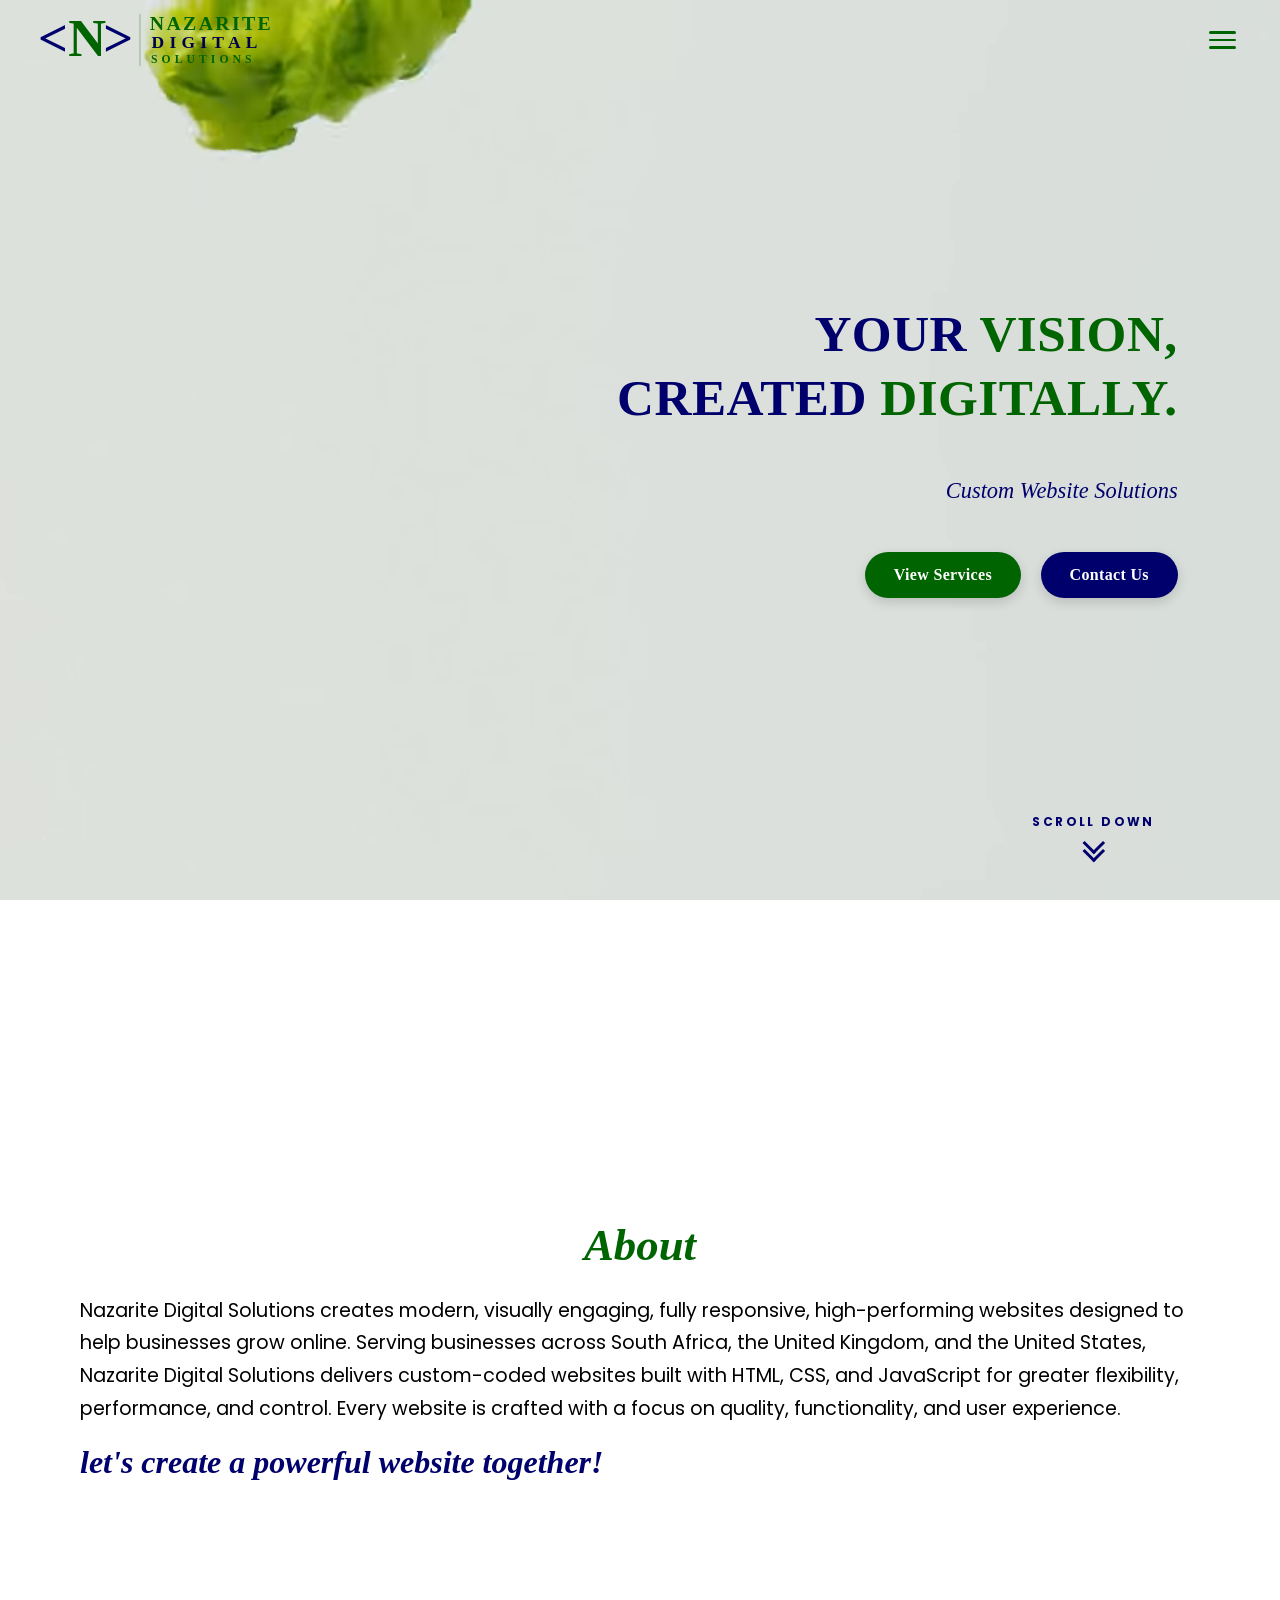
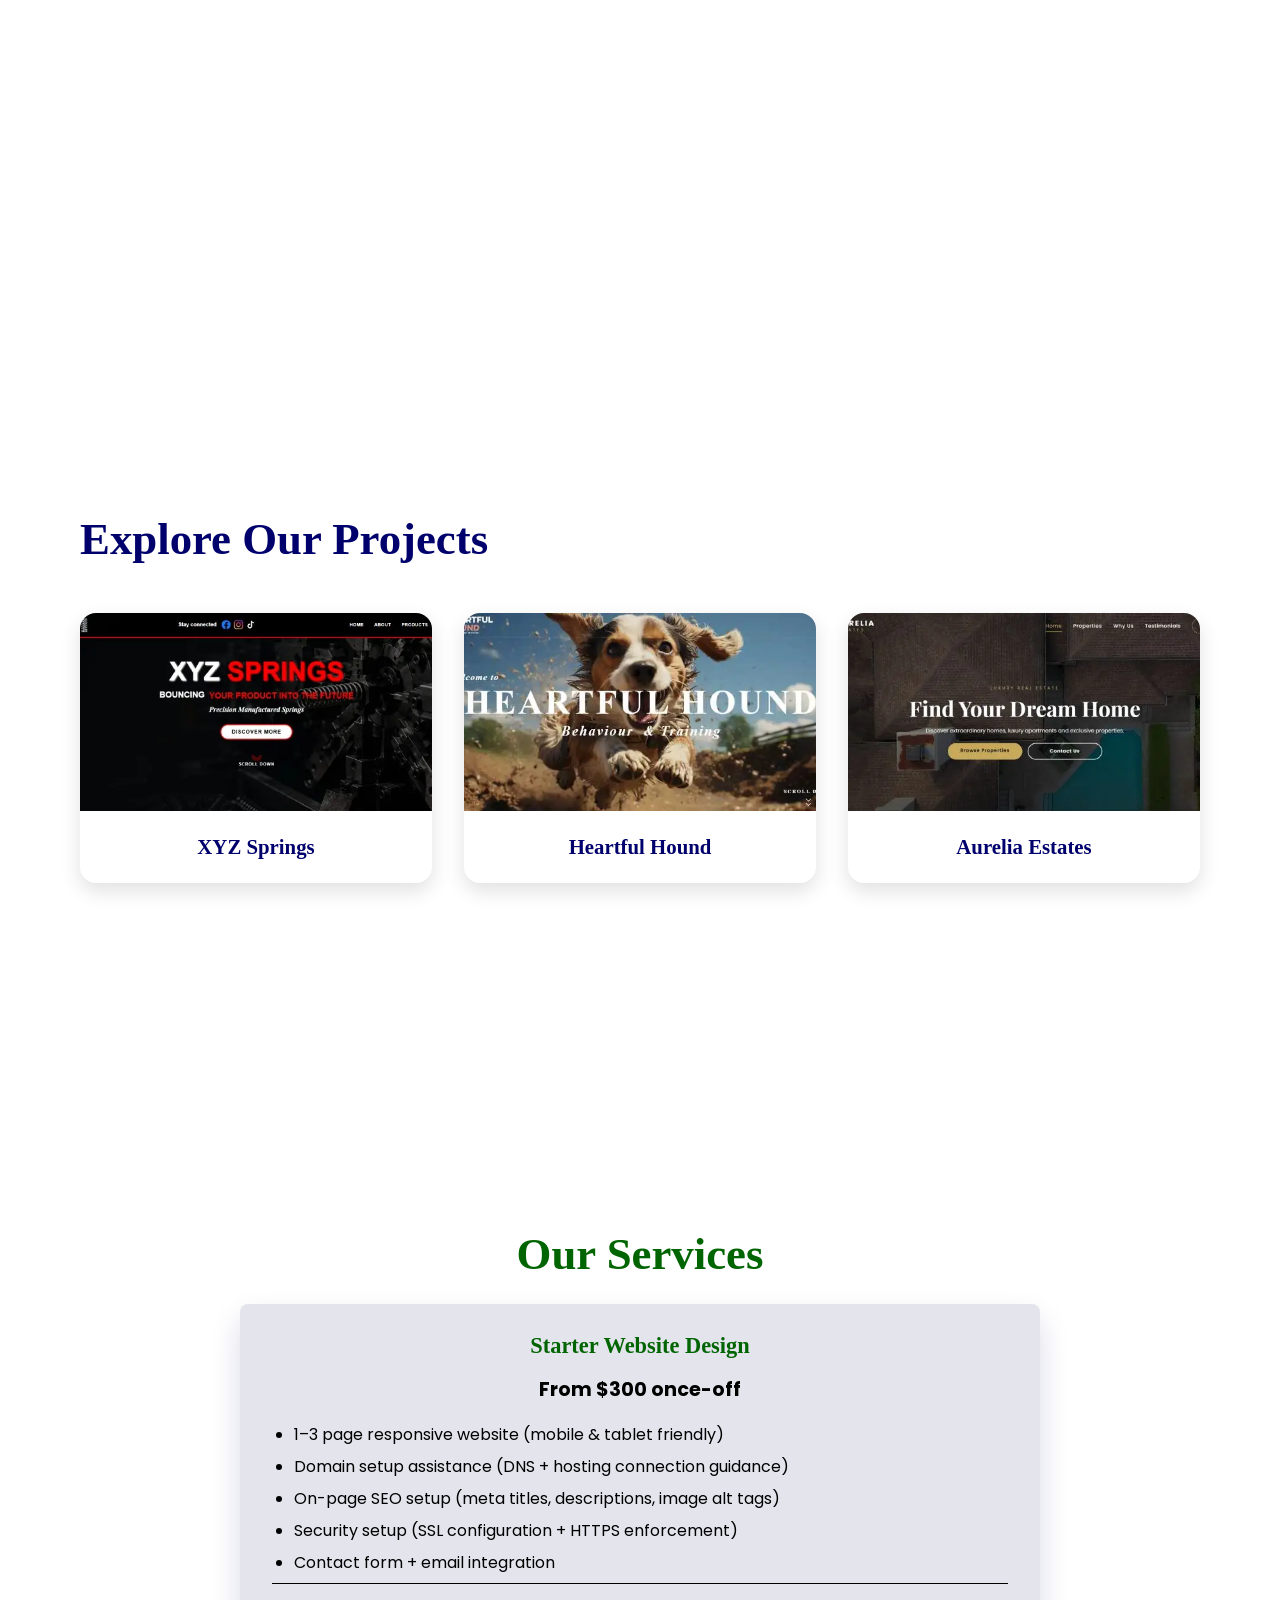
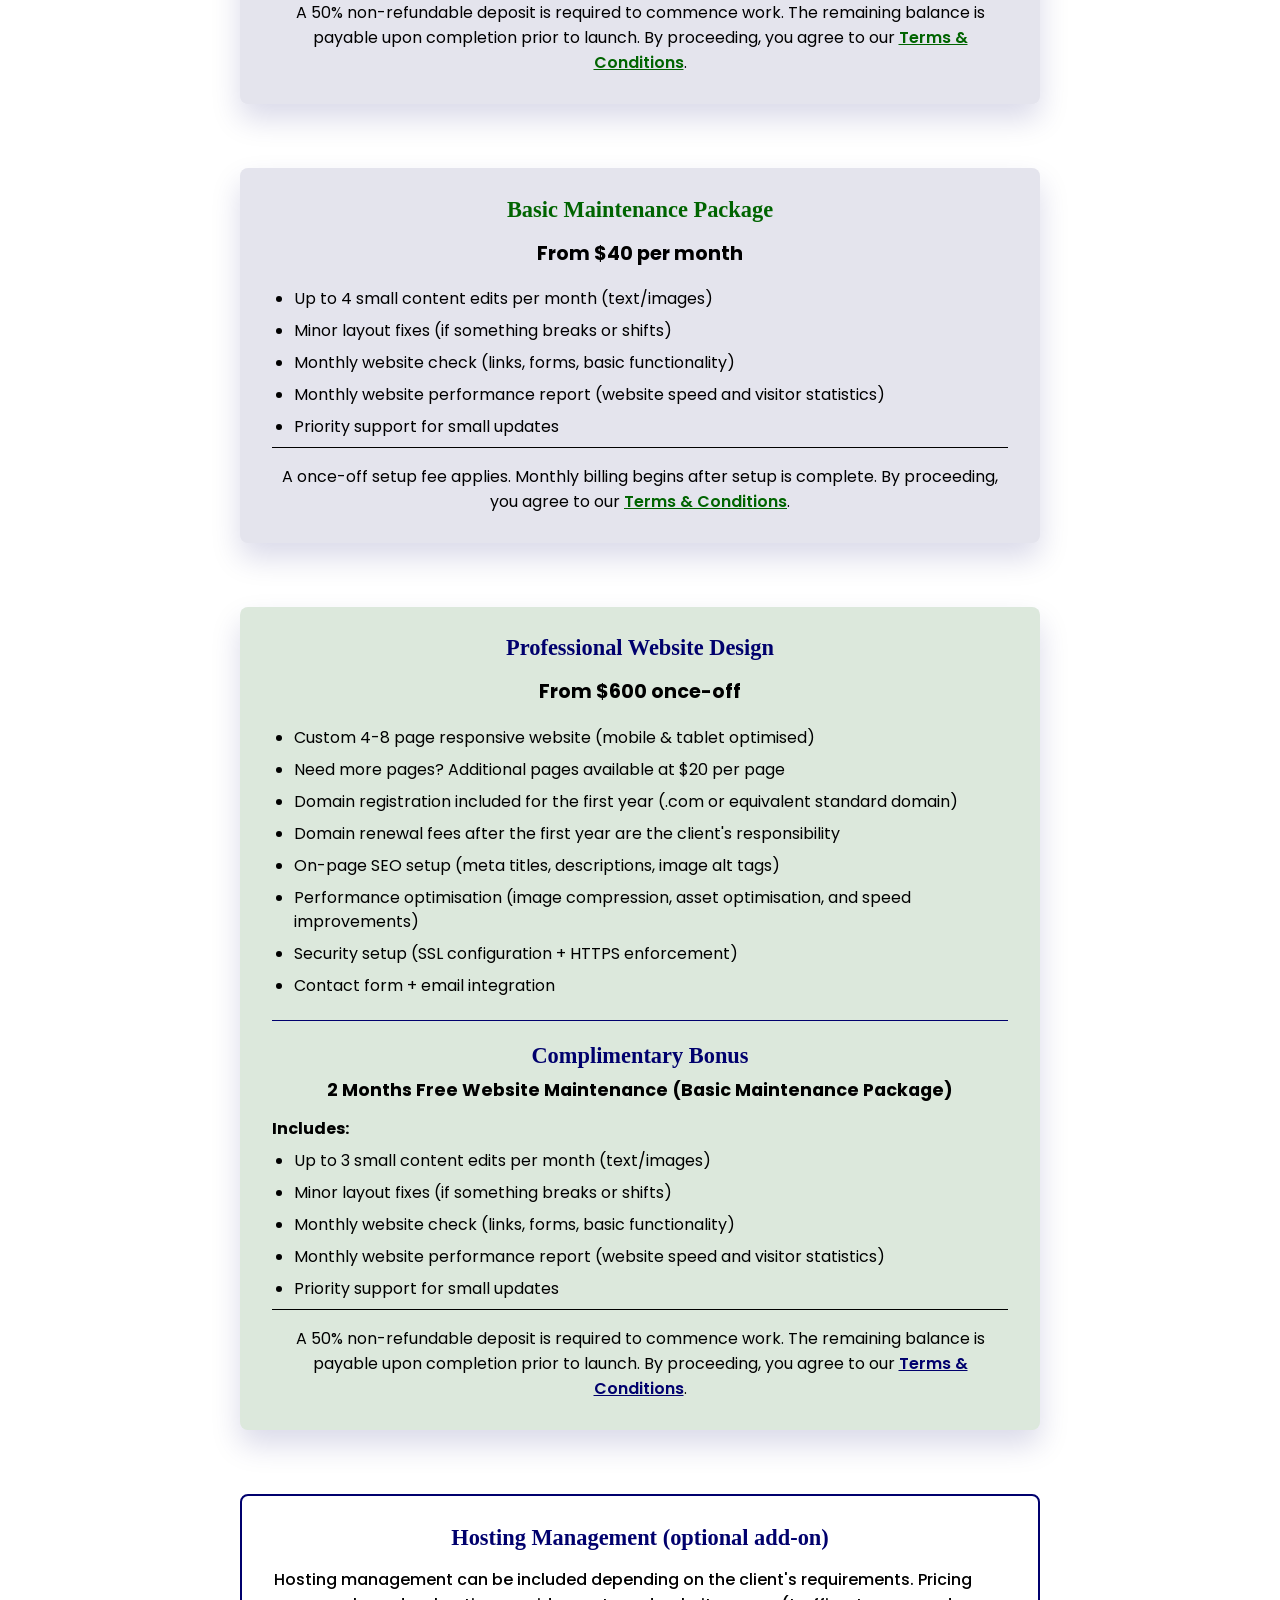
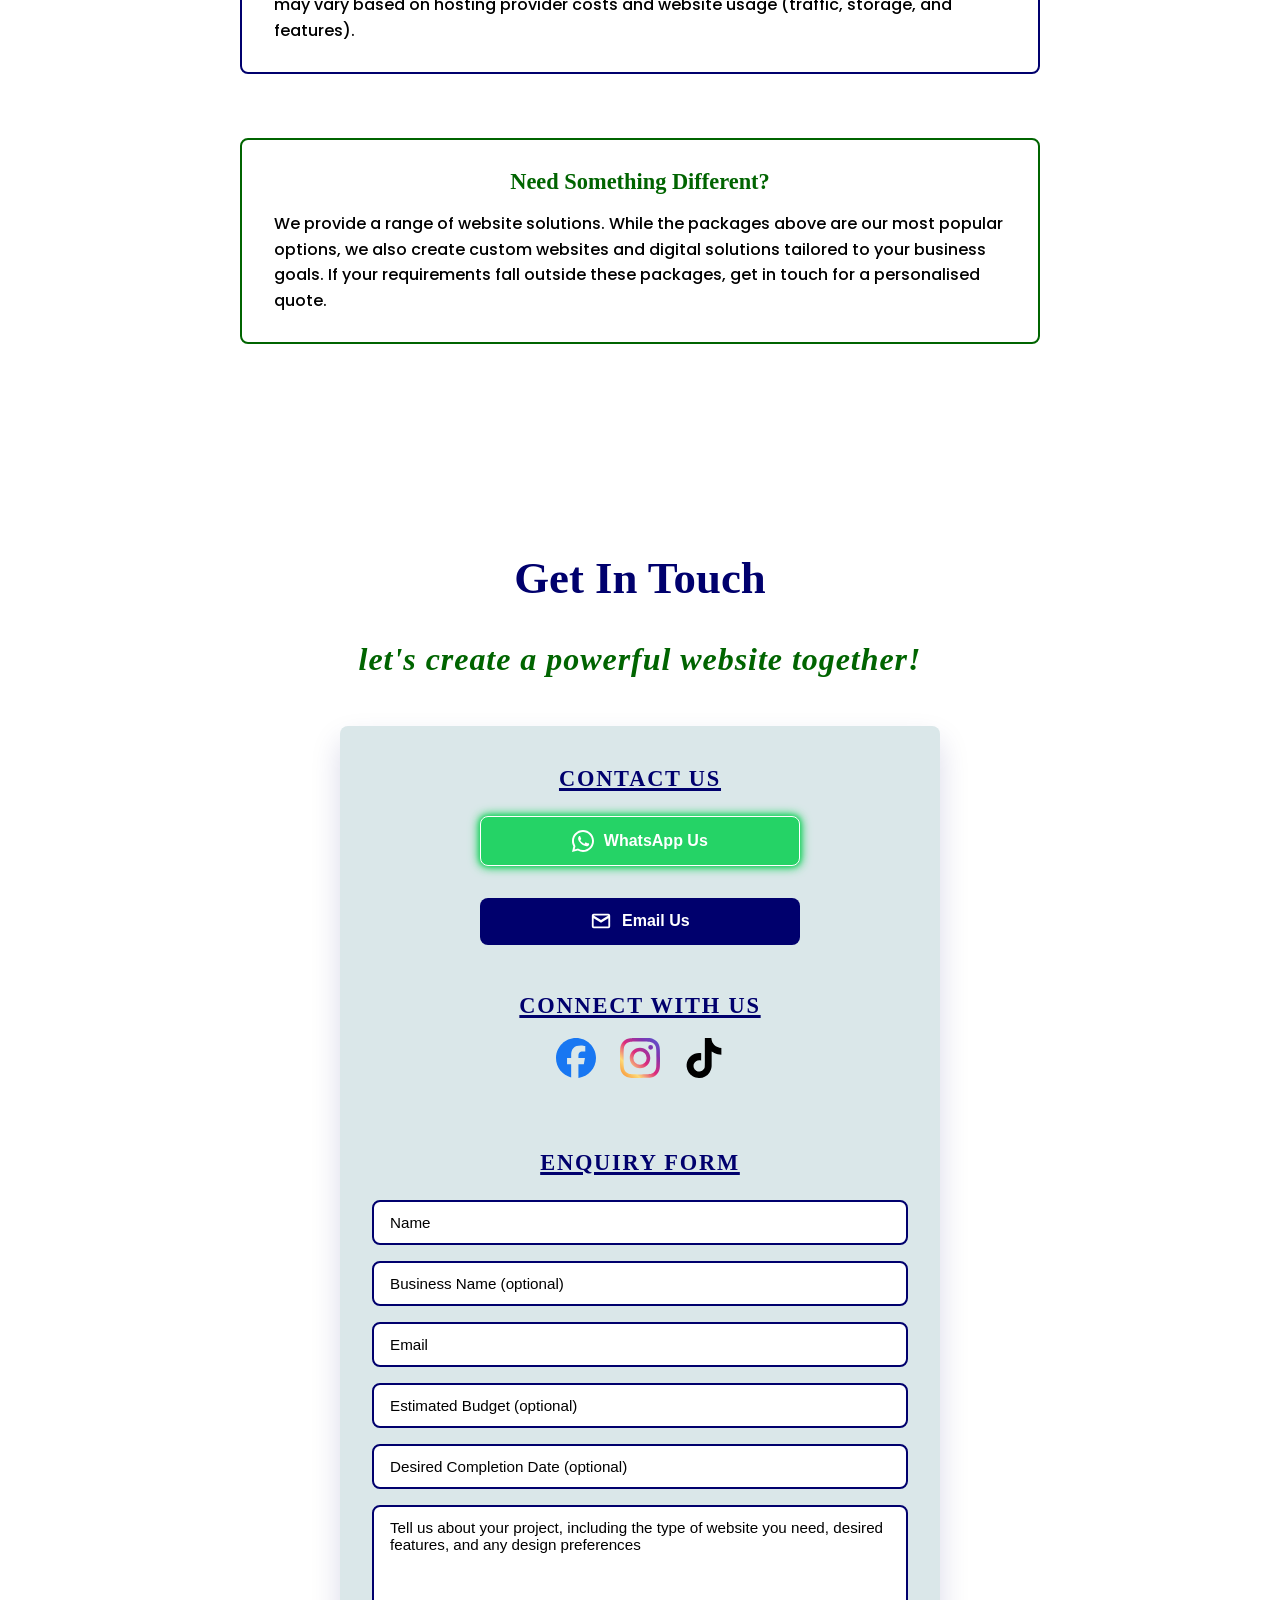
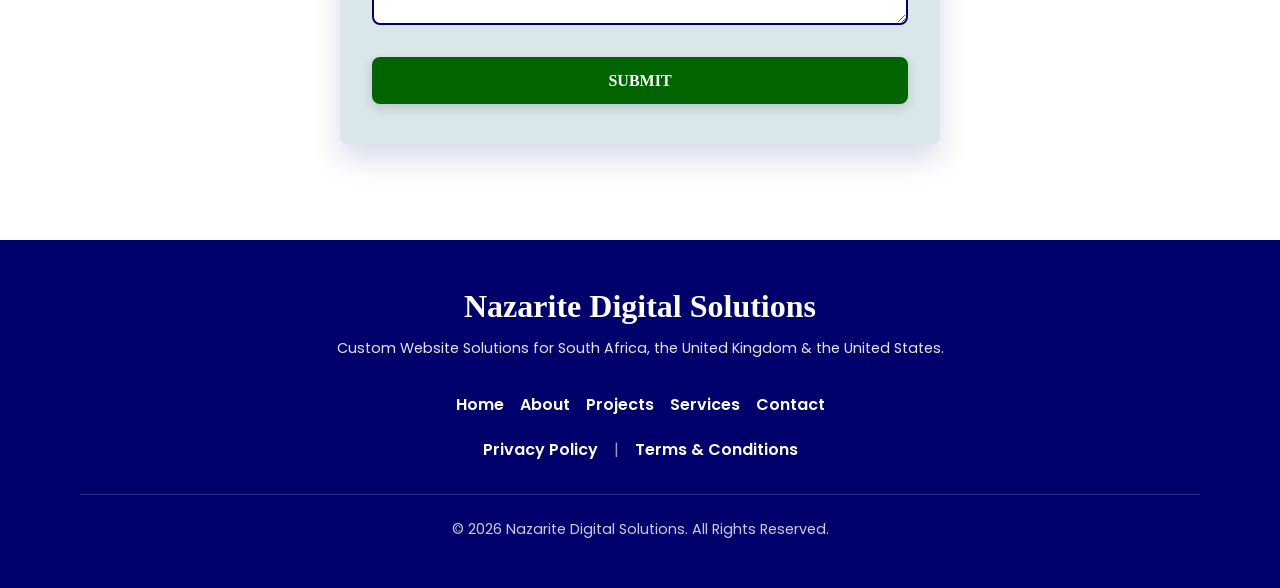
==== commit 7ab720c9: "Move website files to repository root" ====
--- a/index.html
+++ b/index.html
@@ -1202,7 +1202,7 @@
     
     <section class="hero" id="hero">
 
-      <video class="hero-page-video" autoplay muted loop playsinline preload="metadata" width="1366" height="720">
+      <video class="hero-page-video" autoplay muted loop playsinline preload="none" width="1366" height="720">
         <source src="hero-page-background-video.webm" type="video/webm">
         <source src="hero-page-background-video.mp4" type="video/mp4">
       </video>
@@ -1258,10 +1258,10 @@
         
         <div class="project-grid">
 
-          <a href="https://demo-xyzsprings-website.vercel.app/" class="project-card" target="_blank"  rel="noopener noreferrer" aria-label="View XYZ Springs website">
+          <a href="https://xyz-springs-demo.vercel.app/" class="project-card" target="_blank"  rel="noopener noreferrer" aria-label="View XYZ Springs website">
             <picture>
-              <source srcset="project-1.webp" type="image/webp">
-              <img src="project-1.jpg" alt="XYZ Springs website" width="1349" height="603" loading="lazy" decoding="async">
+              <source type="image/webp" srcset="project-1-700.webp 700w, project-1-1348.webp 1348w" sizes="(max-width: 768px) 100vw, 352px">
+              <img src="project-1-1348.jpg" srcset="project-1-700.jpg 700w, project-1-1348.jpg 1348w" sizes="(max-width: 768px) 100vw, 352px" alt="XYZ Springs website" width="1348" height="611" loading="lazy" decoding="async">
             </picture>
             <div class="project-info">
               <h3>XYZ Springs</h3>
@@ -1270,18 +1270,18 @@
 
           <a href="https://www.heartfulhound.co.za/" class="project-card" target="_blank"  rel="noopener noreferrer" aria-label="View Heartful Hound website">
             <picture>
-              <source srcset="project-2.webp" type="image/webp">
-              <img src="project-2.jpg" alt="Heartful Hound website" width="1339" height="637" loading="lazy" decoding="async">
+              <source type="image/webp" srcset="project-2-700.webp 700w, project-2-1342.webp 1342w" sizes="(max-width: 768px) 100vw, 352px">
+              <img src="project-2-1342.jpg" srcset="project-2-700.jpg 700w, project-2-1342.jpg 1342w" sizes="(max-width: 768px) 100vw, 352px" alt="Heartful Hound website" width="1342" height="641" loading="lazy" decoding="async">
             </picture>
             <div class="project-info">
               <h3>Heartful Hound</h3>
             </div>
           </a>
 
-          <a href="#" class="project-card" target="_blank"  rel="noopener noreferrer" aria-label="View Aurelia Estates website">
+          <a href="https://real-estate-demo.nazaritedigitalsolutions.workers.dev/" class="project-card" target="_blank"  rel="noopener noreferrer" aria-label="View Aurelia Estates website">
             <picture>
-              <source srcset="project-3.webp" type="image/webp">
-              <img src="project-3.jpg" alt="Aurelia Estates website" width="1350" height="642" loading="lazy" decoding="async">
+              <source type="image/webp" srcset="project-3-700.webp 700w, project-3-1346.webp 1346w" sizes="(max-width: 768px) 100vw, 352px">
+              <img src="project-3-1346.jpg" srcset="project-3-700.jpg 700w, project-3-1346.jpg 1346w" sizes="(max-width: 768px) 100vw, 352px" alt="Aurelia Estates website" width="1346" height="597" loading="lazy" decoding="async">
             </picture>
             <div class="project-info">
               <h3>Aurelia Estates</h3>
@@ -1543,7 +1543,7 @@
           
             <button type="submit" class="submit-button" id="submitBtn">SUBMIT</button>
 
-            <audio id="submitSound" src="submit-sound.mp3" preload="auto"></audio>
+            <audio id="submitSound" src="submit-sound.mp3" preload="none"></audio>
           </form>
         
         </div>
@@ -1641,10 +1641,10 @@
         });
       }
 
-      (async function initCurrency() {
-        const currency = await getCurrency();
-        updatePricing(currency);
-      })();
+     window.addEventListener("load", async () => {
+    const currency = await getCurrency();
+    updatePricing(currency);
+});
     </script>
 
   </body>
